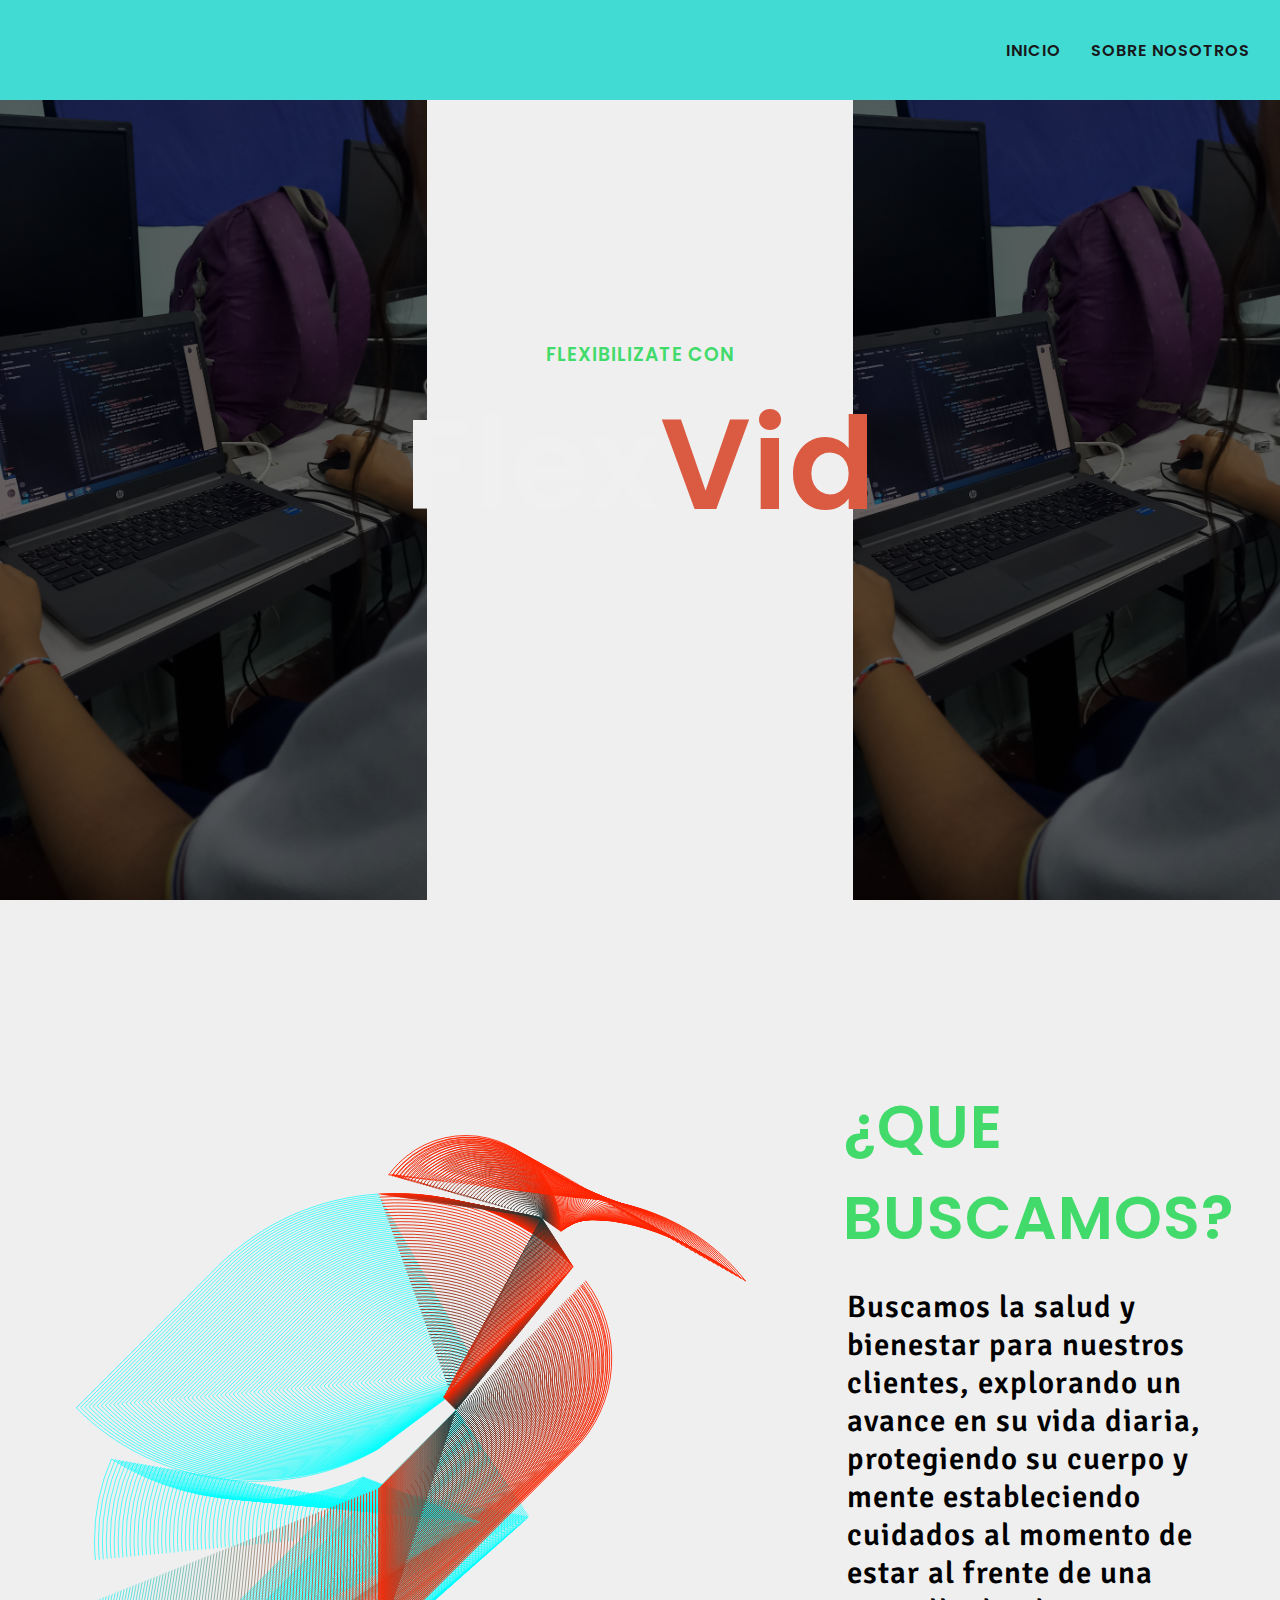
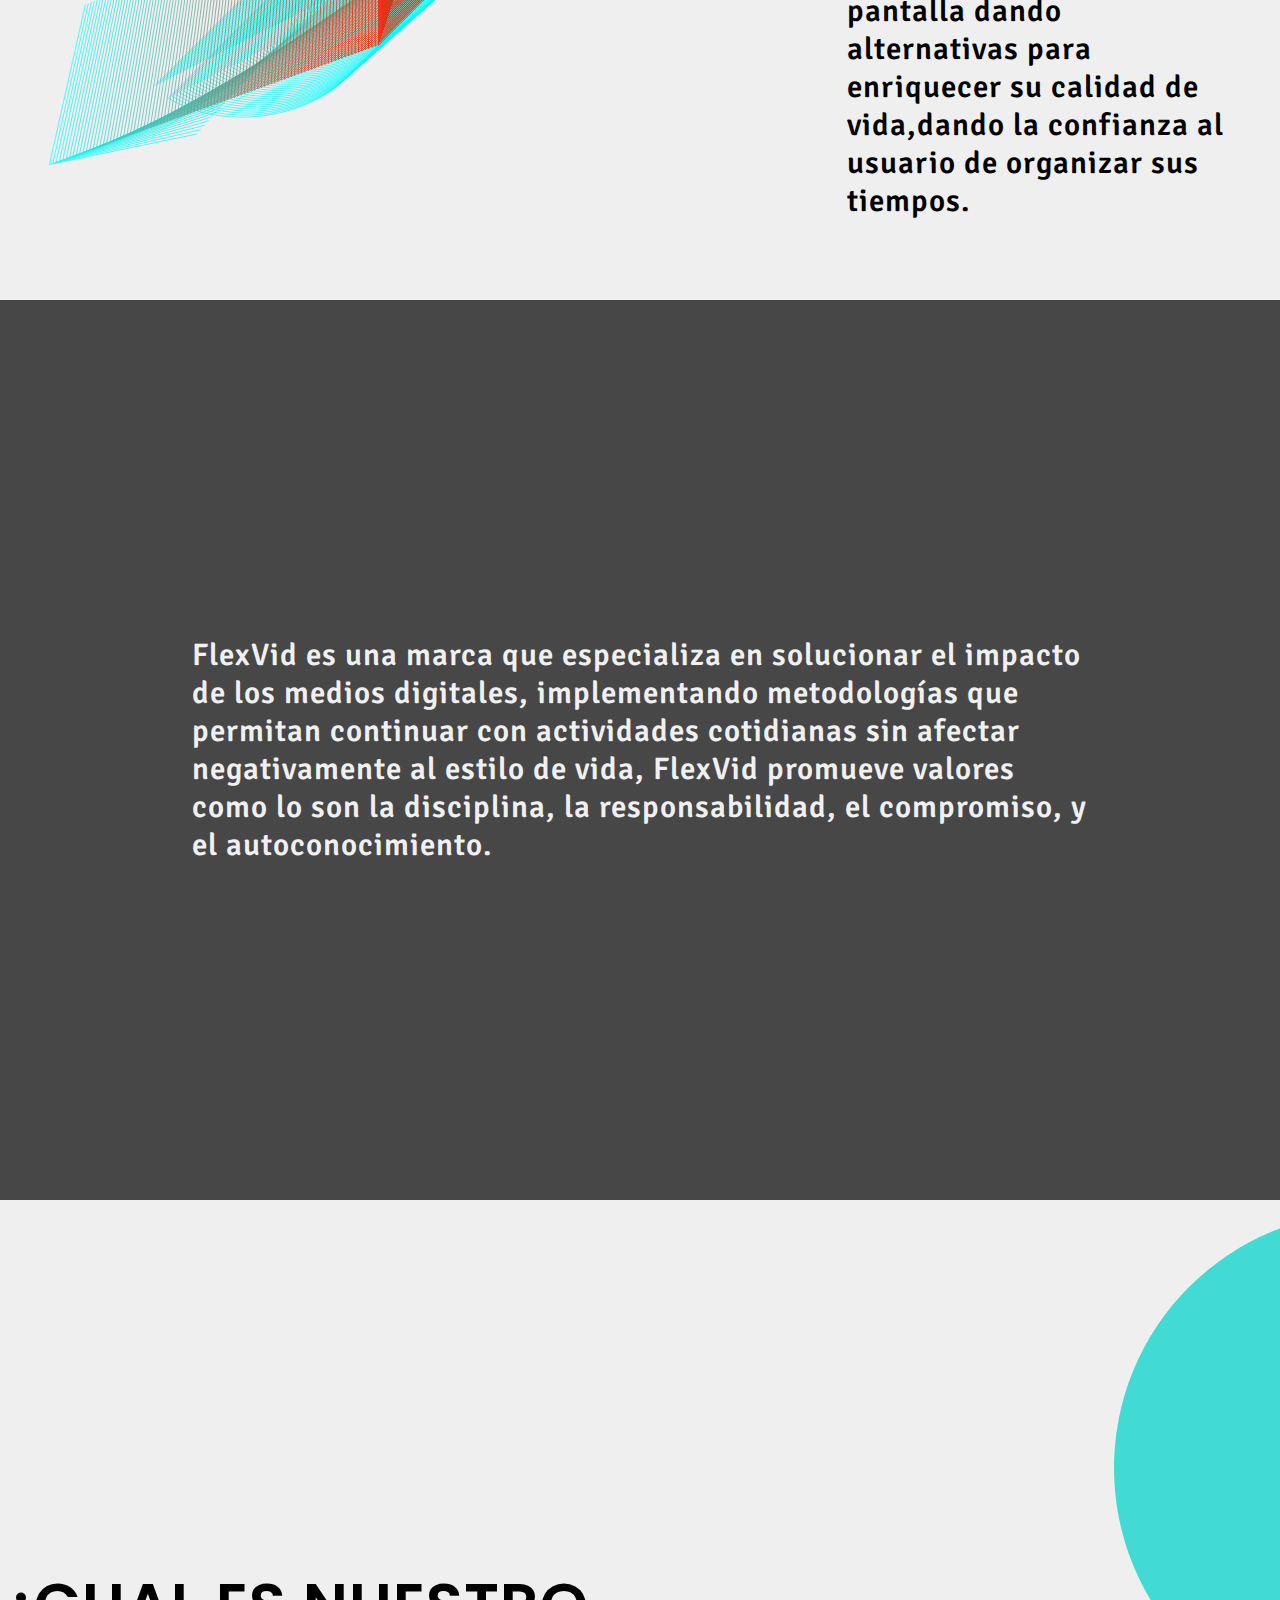
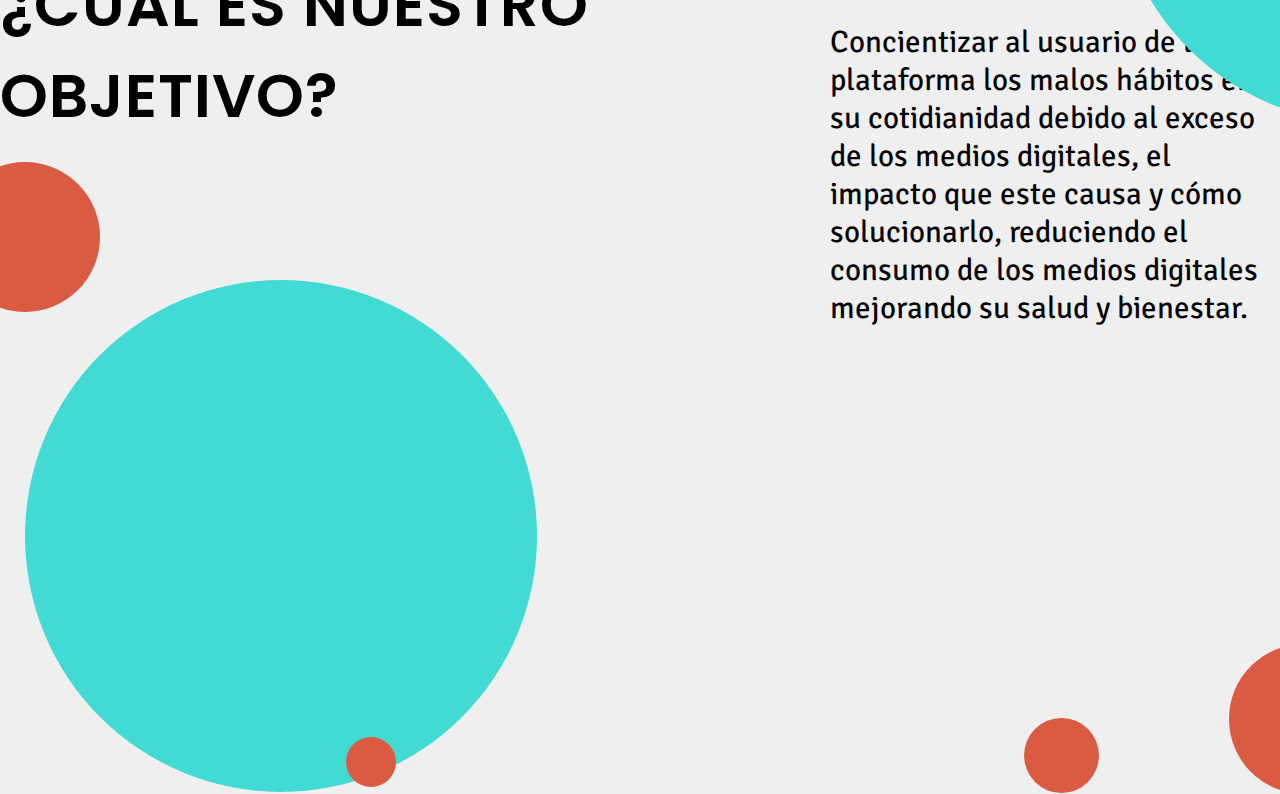
==== index.html @ 552dd2c7 "inicio finalizado" ====
<!DOCTYPE html>
<html lang="es">
<head>
    <meta charset="UTF-8">
    <link rel="shortcut icon" href="img/icono en enano.svg">
    <link rel="preconnect" href="https://fonts.googleapis.com">
    <link rel="preconnect" href="https://fonts.gstatic.com" crossorigin>
    <link href="https://fonts.googleapis.com/css2?family=Poppins:ital,wght@0,100;0,200;0,300;0,400;0,500;0,600;0,700;0,800;0,900;1,100;1,200;1,300;1,400;1,500;1,600;1,700;1,800;1,900&family=Signika+Negative:wght@300..700&display=swap" rel="stylesheet">
    <link rel="preconnect" href="https://fonts.googleapis.com">
    <link rel="preconnect" href="https://fonts.googleapis.com">
    <link rel="preconnect" href="https://fonts.gstatic.com" crossorigin>
    <link href="https://fonts.googleapis.com/css2?family=Poppins:ital,wght@0,100;0,200;0,300;0,400;0,500;0,600;0,700;0,800;0,900;1,100;1,200;1,300;1,400;1,500;1,600;1,700;1,800;1,900&family=Signika+Negative:wght@300..700&display=swap" rel="stylesheet">
    <link rel="stylesheet" href="css/index.css">
    <meta name="viewport" content="width=device-width, initial-scale=1.0">
    <title>FlexVid</title>
</head>
<body>
    <header>
        <nav>
            <a href="/" class="weight dark upper">Inicio</a>
            <a href="sobre_nosotros.html" class="weight dark upper">Sobre Nosotros</a>
        </nav>
    </header>
    <section class="sec-1" id="sec-1">
        <div class="slider">
            <img src="img/init.jpg" alt="">
            <img src="img/init2.png" alt="">
            <img src="img/init.jpg" alt="">
        </div>
        <div class="container">
            <h3 class="weight secondary">FLEXIBILIZATE CON</h3>
            <div>
                <h2 class="weight title continue"><p class="blank">Flex</p><p class="acent">Vid</p></h2>
            </div>
        </div>
    </section>
    <section class="sec-2" id="sec-2">
        <img src="img/logo waos.svg" alt="">
        <div class="info">
            <h3 class="weight subtitle secondary upper">¿Que Buscamos?</h3>
            <p class="text weight">Buscamos la salud y bienestar para nuestros
                clientes, explorando un avance en su vida
                diaria, protegiendo su cuerpo y mente
                estableciendo cuidados al momento de estar al
                frente de una pantalla dando alternativas para
                enriquecer su calidad de vida,dando la
                confianza al usuario de organizar sus tiempos.</p>
        </div>
    </section>
    <section class="sec-3" id="sec-3">
        <div class="group">
            <p class="weight text top blank">
                FlexVid es una marca que especializa en
                solucionar el impacto de los medios digitales,
                implementando metodologías que permitan
                continuar con actividades cotidianas sin afectar
                negativamente al estilo de vida, FlexVid
                promueve valores como lo son la disciplina, la
                responsabilidad, el compromiso, y el
                autoconocimiento.
            </p>
        </div>
    </section>
    <section class="sec-4" id="sec-4">
        <div class="info">
            <h3 class="weight subtitle upper">¿cual es nuestro objetivo?</h3>
            <p class="text">Concientizar al usuario de la plataforma los malos hábitos en su cotidianidad debido al exceso de los medios digitales, el impacto que este causa y cómo solucionarlo, reduciendo el consumo de los medios digitales mejorando su salud y bienestar.</p>
        </div>
        <div class="circle-1 circle"></div>
        <div class="circle-2 circle"></div>
        <div class="circle-3 circle"></div>
        <div class="circle-4 circle"></div>
        <div class="circle-5 circle"></div>
        <div class="circle-6 circle"></div>
    </section>
</body>
</html>
---- css/index.css ----
:root{
    --primary: #42DBD3;
    --secondary: #42DB6B;
    --acent: #DB5B42;
    --dark: #18171A;
    --white: #F0F0F0;
}

*{
    padding: 0;
    margin: 0;
    box-sizing: border-box;
}


body{
    background-color: #efefef;
    width: 100vw;
    overflow-x: hidden;
}

/* scrollbar */


::-webkit-scrollbar{
    background-color: #7a7a7a;
    width: 7px;
}

::-webkit-scrollbar-thumb{
    background-color: #DB5B42;
    width: 7px;
    border-radius: 7px;
}

/* textos */

.title{
    font-size: 128px;
}

.subtitle{
    font-size: 61px;
}

.text{
    font-size: 31px;
}

.weight{
    font-family: "Poppins";
    font-weight: 600;
    letter-spacing: 1px;
    text-decoration: none;
}

.text{
    font-family: "signika negative";
    text-decoration: none;
}

.dark{
    color: var(--dark);
}

.blank{
    color: var(--white);
}

.primary{
    color: var(--primary);
}

.secondary{
    color: var(--secondary);
}

.acent{
    color: var(--acent);
}

.continue{
    display: flex;
}

.upper{
    text-transform: uppercase;
}

.top{
    z-index: 999;
}

header{
    width: 100vw;
    height: 100px;
    padding: 30px;
    background-color: var(--primary);
    display: flex;
    align-items: center;
    justify-content: right;
    position: fixed;
    z-index: 999;
}

header nav{
    display: flex;
    justify-content: right;
    align-items: center;
    gap: 30px;
}

.sec-1{
    width: 100vw;
    height: 100vh;
    display: flex;
    flex-direction: column;
    justify-content: center;
    align-items: center;
    text-align: center;
    background-size: contain;
}

.container{
    position: absolute;
    z-index: 150;
}

.slider{
    display: flex;
    width: 100vw;
    height: 100vh;
    z-index: 100;
}



.slider img{
    width: 0;
    height: 100vh;
    object-fit: cover;
    flex-grow: 1;
    filter: brightness(0.4);
    transition: .5s ease;
}


.slider img:hover{
    width: 50vh;
    cursor: crosshair;
    filter: brightness(0.7);
}


.sec-2{
    margin-top: 100px;
    width: 100vw;
    height: 100vh;
    overflow: hidden;
    display: flex;
    justify-content: space-around;
    align-items: center;
    background-color: #efefef;
    position: relative;
    z-index: 200;
}

.sec-2.sticky{
    position: sticky;
    top: 0;
    z-index: 200;
}


.sec-2 img{
    height: 70vh;
    object-fit: cover;
    object-position: right;
}

.sec-2 .info{
    width: 30vw;
    display: flex;
    flex-direction: column;
    gap: 25px;
    align-items: center;
    justify-content: center;
    position: relative;
}

.sec-3{
    background-image: linear-gradient(rgba(0,0,0,0.7),rgba(0,0,0,0.7)),url("../img/init2.png");
    background-size: cover;
    background-position: center;
    height: 100vh;
    width: 100vw;
    position: relative;
    z-index: 250;
    display: flex;
    justify-content: center;
    align-items: center;
}

.group{
    width: 70vw;
}


.sec-4{
    width: 100vw;
    height: 100vh;
    position: absolute;
}

.sec-4 .info{
    display: flex;
    justify-content: space-evenly;
    align-items: center;
    position: absolute;
    height: 100vh;
    width: 100vw;
}

.sec4 .info h3{
    margin-bottom: 250px;
}

.sec-4 .info p{
    width: 40vw;
    margin-top: 250px;
}

.circle{
    border-radius: 100%;
}

.circle-1{
    background-color: var(--primary);
    position: relative;
    width: 512px;
    height: 512px;
    top:680px;
    left: 25px;
}

.circle-2{
    background-color: var(--acent);
    position: relative;
    width: 150px;
    height: 150px;
    top: 50px;
    left: -50px;
}

.circle-3{
    background-color: var(--acent);
    position: relative;
    width: 50px;
    height: 50px;
    top: 475px;
    left: 27vw;
}

.circle-4{
    background-color: var(--primary);
    position: relative;
    width: 512px;
    height: 512px;
    top: -700px;
    left: 87vw;
}

.circle-5{
    background-color: var(--acent);
    position: relative;
    width: 150px;
    height: 150px;
    top: -20vh;
    left: 96vw;
}

.circle-6{
    width: 75px;
    height: 75px;
    position: relative;
    background-color: var(--acent);
    top: -20vw;
    left: 80vw;
}

/* sobre nosotros */

#jeisson{
    position: relative;
    z-index: 200;
    overflow: hidden;
}

#jeisson::after{
    position: absolute;
    content: "";
    z-index: 250;
    width: 100%;
    height: 100%;
    background-image: linear-gradient(rgba(0,0,0,0.7),rgba(0,0,0,0.7));
}


.modal{
    position: fixed;
    background-image: linear-gradient(rgba(0,0,0,0.5), rgba(0,0,0,0.5));
    z-index: 5000;
    width: 100vw;
    height: 100vh;
    display: none;
    justify-content: center;
    align-items: center;
}

.modal .info{
    width: 60vw;
    height: 65vh;
    padding: 50px;
    gap: 50px;
    background-color: var(--white);
    border-radius: 25px;
    display: flex;
    flex-direction: column;
    justify-content: center;
    align-items: center;
}

.btn-modal{
    width: 200px;
    height: 75px;
    border-radius: 25px;
    background-color: var(--primary);
    border: 5px solid var(--dark);
    text-transform: uppercase;
    font-size: 20px;
    font-weight: bold;
    transition: .5s ease;
}

.btn-modal:hover{
    box-shadow: .5rem .5rem .2rem rgba(0,0,0,0.4);
}

.btn-modal:active{
    background-color: var(--acent);
    box-shadow: inset .5rem .5rem .2rem rgba(0,0,0,0.4);
}

.sec-1.v2 .slider img{
    filter: brightness(1);
    transition: all .5 ease;
}
.sec-1.v2 .slider img:hover{
    filter: saturate(0);
    width: 75vh;
}

.secV2-2{
    width: 100vw;
    height: 100vh;
    display: flex;
    justify-content: center;
    align-items: center;
}
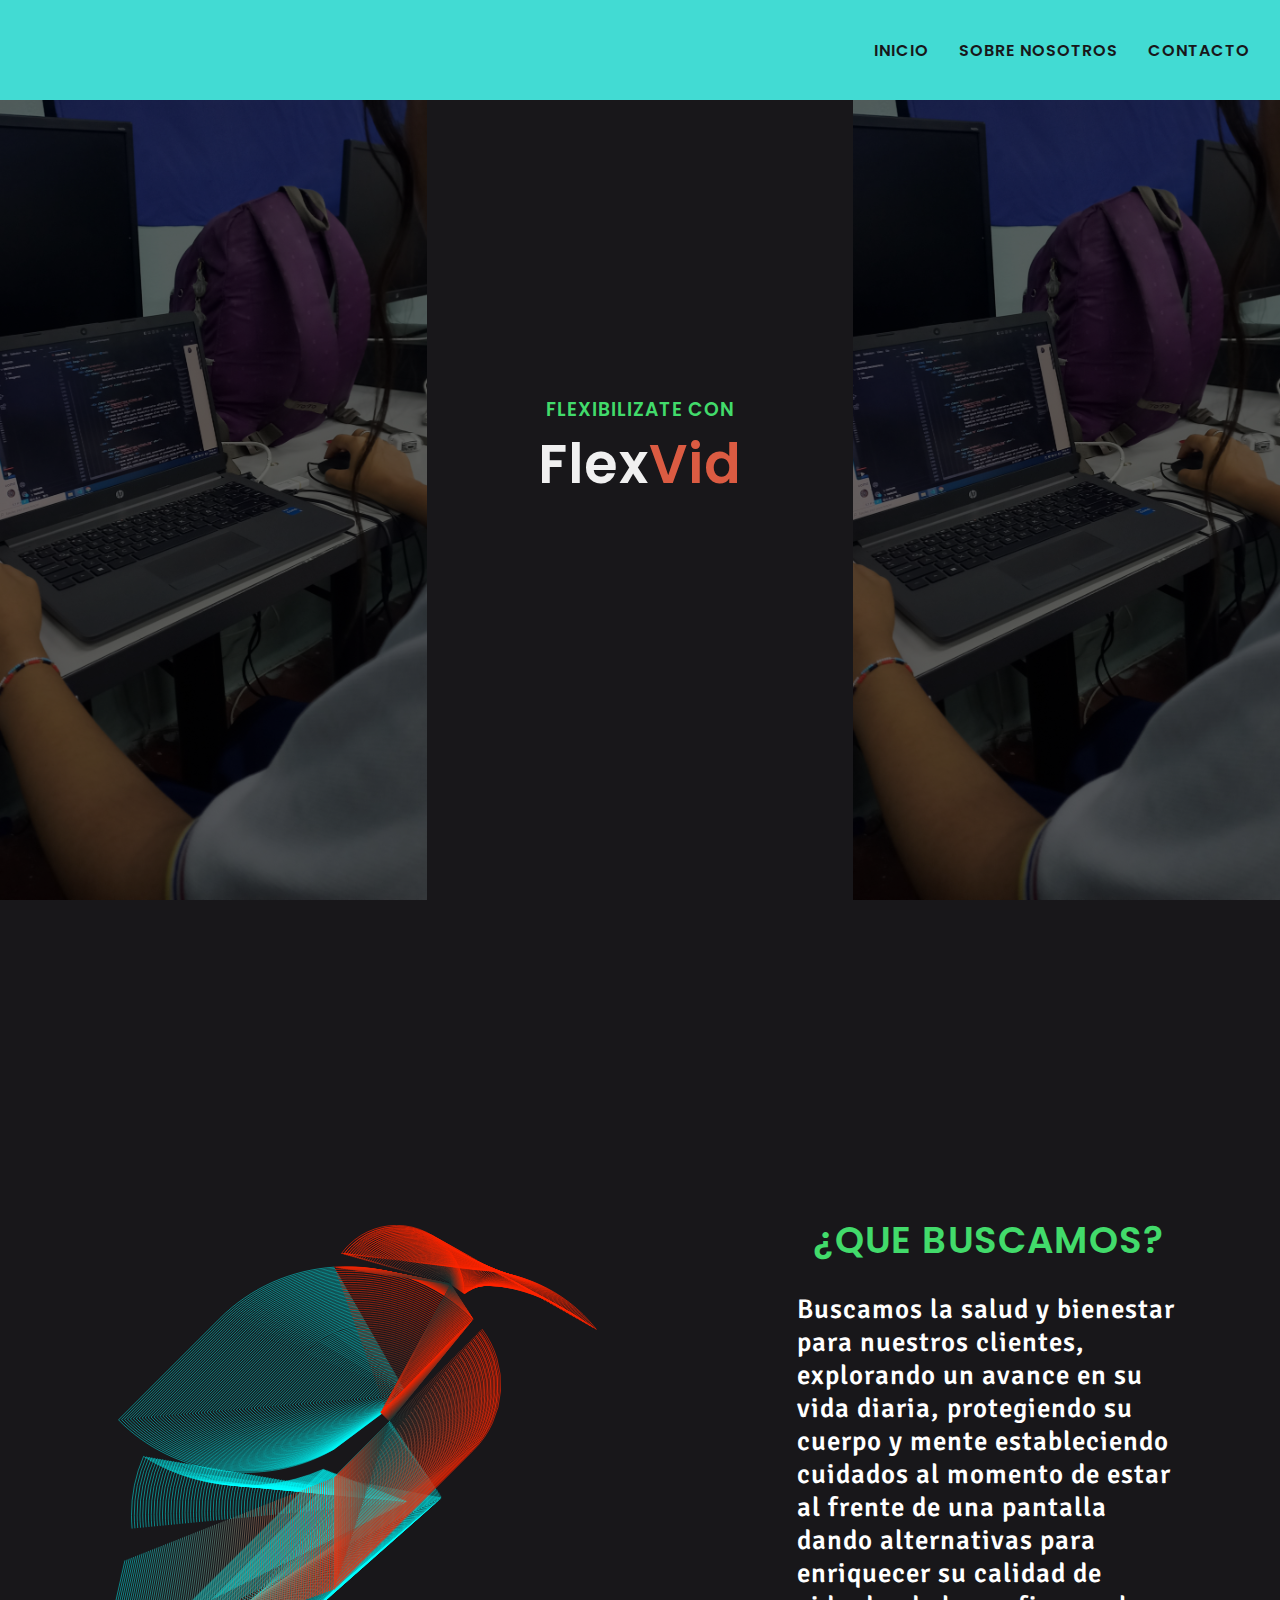
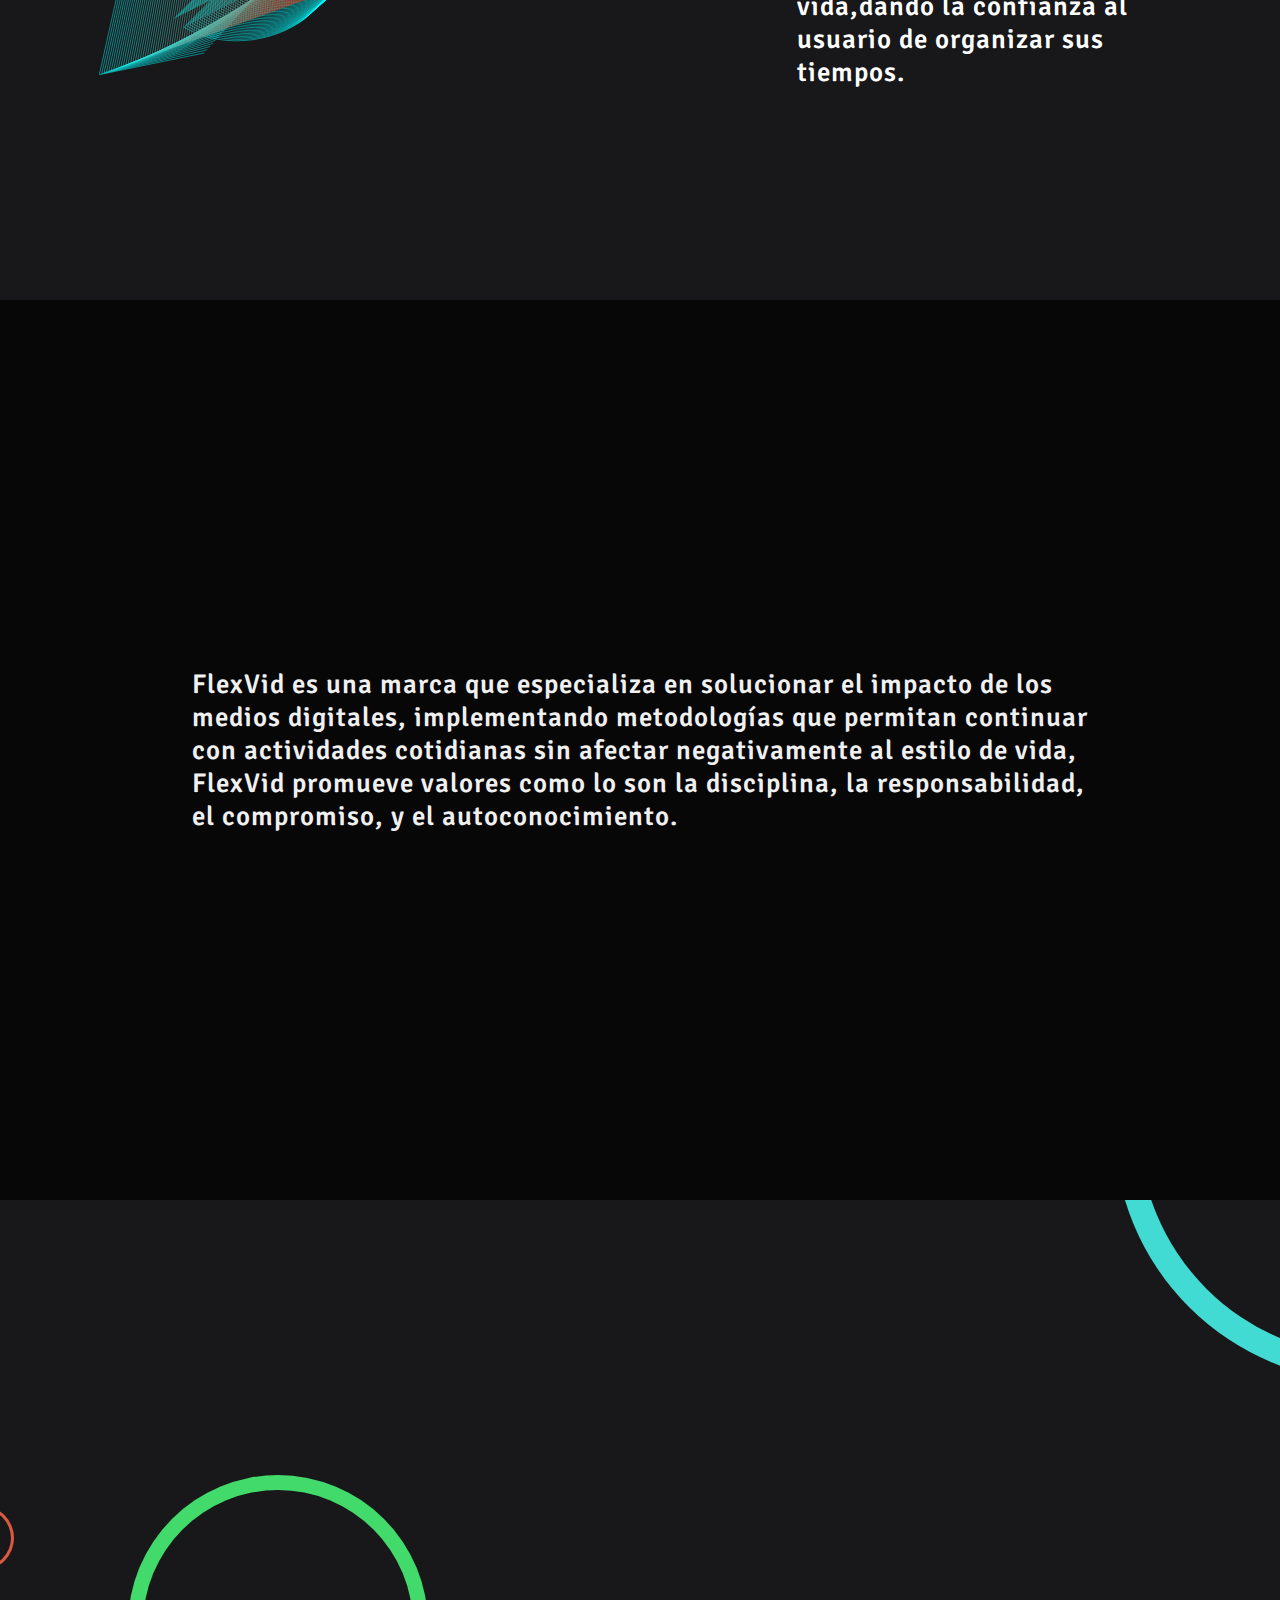
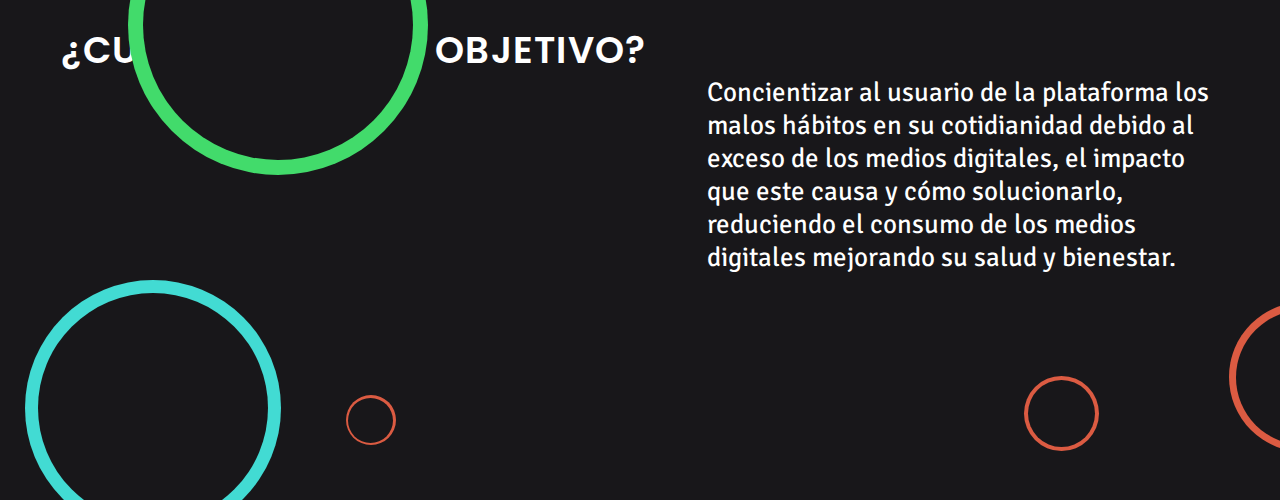
==== commit 4ee48ef5: "mondongo" ====
--- a/index.html
+++ b/index.html
@@ -19,9 +19,10 @@
         <nav>
             <a href="/" class="weight dark upper">Inicio</a>
             <a href="sobre_nosotros.html" class="weight dark upper">Sobre Nosotros</a>
+            <a href="contacto.html" class="weight dark upper">Contacto</a>
         </nav>
     </header>
-    <section class="sec-1" id="sec-1">
+    <section class="sec-1 sec" id="sec-1">
         <div class="slider">
             <img src="img/init.jpg" alt="">
             <img src="img/init2.png" alt="">
@@ -34,7 +35,7 @@
             </div>
         </div>
     </section>
-    <section class="sec-2" id="sec-2">
+    <section class="sec-2 sec" id="sec-2">
         <img src="img/logo waos.svg" alt="">
         <div class="info">
             <h3 class="weight subtitle secondary upper">¿Que Buscamos?</h3>
@@ -47,7 +48,7 @@
                 confianza al usuario de organizar sus tiempos.</p>
         </div>
     </section>
-    <section class="sec-3" id="sec-3">
+    <section class="sec-3 sec" id="sec-3">
         <div class="group">
             <p class="weight text top blank">
                 FlexVid es una marca que especializa en
@@ -61,7 +62,7 @@
             </p>
         </div>
     </section>
-    <section class="sec-4" id="sec-4">
+    <section class="sec-4 sec" id="sec-4">
         <div class="info">
             <h3 class="weight subtitle upper">¿cual es nuestro objetivo?</h3>
             <p class="text">Concientizar al usuario de la plataforma los malos hábitos en su cotidianidad debido al exceso de los medios digitales, el impacto que este causa y cómo solucionarlo, reduciendo el consumo de los medios digitales mejorando su salud y bienestar.</p>
@@ -72,6 +73,7 @@
         <div class="circle-4 circle"></div>
         <div class="circle-5 circle"></div>
         <div class="circle-6 circle"></div>
+        <div class="circle-7 circle"></div>
     </section>
 </body>
 </html>--- a/css/index.css
+++ b/css/index.css
@@ -1,5 +1,6 @@
 :root{
     --primary: #42DBD3;
+    --primary-2: #3b504f;
     --secondary: #42DB6B;
     --acent: #DB5B42;
     --dark: #18171A;
@@ -14,9 +15,10 @@
 
 
 body{
-    background-color: #efefef;
+    background-color: var(--white);
     width: 100vw;
     overflow-x: hidden;
+    background-color: var(--dark);
 }
 
 /* scrollbar */
@@ -28,7 +30,7 @@
 }
 
 ::-webkit-scrollbar-thumb{
-    background-color: #DB5B42;
+    background-color: var(--acent);
     width: 7px;
     border-radius: 7px;
 }
@@ -100,7 +102,7 @@
     align-items: center;
     justify-content: right;
     position: fixed;
-    z-index: 999;
+    z-index: 99999;
 }
 
 header nav{
@@ -108,6 +110,10 @@
     justify-content: right;
     align-items: center;
     gap: 30px;
+}
+
+.sec{
+    overflow: hidden;
 }
 
 .sec-1{
@@ -137,7 +143,7 @@
 
 .slider img{
     width: 0;
-    height: 100vh;
+    height: 100%;
     object-fit: cover;
     flex-grow: 1;
     filter: brightness(0.4);
@@ -160,7 +166,8 @@
     display: flex;
     justify-content: space-around;
     align-items: center;
-    background-color: #efefef;
+    background-color: var(--dark);
+    color: #fff;
     position: relative;
     z-index: 200;
 }
@@ -210,6 +217,8 @@
     width: 100vw;
     height: 100vh;
     position: absolute;
+    background-color: var(--dark);
+    color: #fff;
 }
 
 .sec-4 .info{
@@ -232,13 +241,44 @@
 
 .circle{
     border-radius: 100%;
+    transition: .5s ease;
+    cursor: crosshair;
+    overflow: hidden;
+    position: relative;
+    display: flex;
+    justify-content: center;
+    align-items: center;
+}
+
+.circle::after{
+    content: "";
+    display: flex;
+    justify-self: center;
+    align-items: center;
+    width: 100%;
+    height: 100%;
+}
+
+.circle::before{
+    content: "";
+    position: absolute;
+    background-color: var(--dark);
+    width: 90%;
+    height: 90%;
+    border-radius: 100%;
+    margin: 0 auto;
+    z-index: 999;
+}
+
+.circle:hover{
+    scale: 1.1;
 }
 
 .circle-1{
     background-color: var(--primary);
     position: relative;
-    width: 512px;
-    height: 512px;
+    width: 20vw;
+    height: 20vw;
     top:680px;
     left: 25px;
 }
@@ -246,8 +286,8 @@
 .circle-2{
     background-color: var(--acent);
     position: relative;
-    width: 150px;
-    height: 150px;
+    width: 5vw;
+    height: 5vw;
     top: 50px;
     left: -50px;
 }
@@ -286,6 +326,16 @@
     background-color: var(--acent);
     top: -20vw;
     left: 80vw;
+}
+
+.circle-7{
+    width: 300px;
+    height: 300px;
+    background-color: var(--secondary);
+    border-radius: 100%;
+    position: relative;
+    top: -65vw;
+    left: 10vw;
 }
 
 /* sobre nosotros */
@@ -351,13 +401,29 @@
     box-shadow: inset .5rem .5rem .2rem rgba(0,0,0,0.4);
 }
 
+.sec-1.v2{
+    justify-content: center;
+    flex-direction: row;
+    height: 100vh;
+    gap: 125px;
+    background-color: #18171A;
+    color: #fff;
+}
+
 .sec-1.v2 .slider img{
     filter: brightness(1);
+    filter: saturate(0.4);
     transition: all .5 ease;
 }
 .sec-1.v2 .slider img:hover{
-    filter: saturate(0);
-    width: 75vh;
+    filter: saturate(1);
+    width: 40vh;
+    cursor: grab;
+}
+
+.sec-1.v2 .slider{
+    height: 50vh;
+    width: 60vw;
 }
 
 .secV2-2{
@@ -366,4 +432,293 @@
     display: flex;
     justify-content: center;
     align-items: center;
+    background-color: #000000;
+}
+
+.info-person{
+    width: 30vw;
+    transition: all .5s ease;
+    text-align: left;
+    font-family: "poppins";
+}
+
+
+/* formulario */
+
+.box{
+    position: relative;
+    width: 380px;
+    height: 420px;
+    background-color: var(--primary-2);
+    border-radius: 8px;
+    overflow: hidden;
+}
+
+.box::before{
+    content: "";
+    position: absolute;
+    width: 380px;
+    height: 420px;
+    top:-50%;
+    left: -50%;
+    transform-origin: bottom right;
+    z-index: 1;
+    background-image: linear-gradient(0deg,transparent,transparent,var(--white),var(--white),var(--white));
+    animation: animate 4s linear infinite;
+}
+
+.box::after{
+    content: "";
+    position: absolute;
+    width: 380px;
+    height: 420px;
+    top:-50%;
+    left: -50%;
+    transform-origin: bottom right;
+    z-index: 1;
+    background-image: linear-gradient(0deg,transparent,transparent,var(--white),var(--white),var(--white));
+    animation: animate 4s linear infinite;
+    animation-delay: -2s;
+}
+
+.borderline{
+    position: absolute;
+    left: 0;
+    inset: 0;
+}
+
+.borderline::before{
+    content: "";
+    position: absolute;
+    width: 380px;
+    height: 420px;
+    top:-50%;
+    left: -50%;
+    transform-origin: bottom right;
+    z-index: 1;
+    background-image: linear-gradient(0deg,transparent,transparent,var(--primary),var(--primary),var(--primary));
+    animation: animate 4s linear infinite;
+    animation-delay: -1s;
+}
+
+.borderline::after{
+    content: "";
+    position: absolute;
+    width: 380px;
+    height: 420px;
+    top:-50%;
+    left: -50%;
+    transform-origin: bottom right;
+    z-index: 1;
+    background-image: linear-gradient(0deg,transparent,transparent,var(--primary),var(--primary),var(--primary));
+    animation: animate 4s linear infinite;
+    animation-delay: -3s;
+}
+
+@keyframes animate{
+    from{
+        transform: rotate(0deg);
+    }
+    to{
+        transform: rotate(360deg);
+    }
+}
+
+
+
+.box form{
+    position: absolute;
+    inset: 4px;
+    background-color: #222;
+    padding: 50px 40px;
+    border-radius: 8px;
+    z-index: 2;
+    display: flex;
+    flex-direction: column;
+}
+
+.box form h2{
+    color:#fff;
+    font-weight: 500;
+    text-align: center;
+    letter-spacing: 0.1rem;
+}
+
+.box form .inputbox{
+    position: relative;
+    width: 300px;
+    margin-top: 35px;
+}
+
+.box form .inputbox input{
+    position: relative;
+    width: 100%;
+    padding: 20px 10px 10px;
+    background: transparent;
+    outline: none;
+    box-shadow: none;
+    border: none;
+    color:#23242a;
+    font-size: 1rem;
+    letter-spacing: 0.05rem;
+    z-index: 10;
+}
+
+.box form .inputbox span{
+    position: absolute;
+    left: 0;
+    padding: 20px 10px 10px;
+    pointer-events: none;
+    color: #8f8f8f;
+    font-size: 1rem;
+    letter-spacing: 0.05rem;
+    transition: 0.5s;
+}
+
+.box form .inputbox input:valid ~ span,
+.box form .inputbox input:focus ~ span{
+    color:#fff;
+    font-size: 0.75rem;
+    transform: translateY(-34px);
+}
+
+.box form .inputbox i{
+    position: absolute;
+    left: 0;
+    bottom: 0;
+    width: 100%;
+    height: 2px;
+    background-color: #fff;
+    border-radius: 4px;
+    overflow: hidden;
+    transition: 0.5s;
+    pointer-events: none;
+}
+
+.box form .inputbox input:valid ~ i,
+.box form .inputbox input:focus ~ i{
+    height: 44px;
+}
+
+.box form input[type="submit"]{
+    border: none;
+    outline: none;
+    padding: 9px 25px;
+    background-color: #fff;
+    cursor: pointer;
+    font-size: 0.9rem;
+    border-radius: 4px;
+    font-weight: 600;
+    width: 100px;
+    margin-top: 10px;
+}
+
+.box form input[type="submit"]:active{
+    opacity: 0.8;
+}
+
+
+.links{
+    margin: 25px 0 25px 0;
+}
+
+a{
+    color:#fff;
+    text-decoration: none;
+}
+
+a:hover{
+    opacity: 0.8;
+}
+
+.secV2-3{
+    width: 100vw;
+    height: 100vh;
+    background-color: var(--white);
+    display: flex;
+    justify-content: center;
+    align-items: center;
+    background-color: #1c1c1c;
+    color: #fff;
+}
+
+
+.p-co{
+    position: absolute;
+    display: flex;
+    justify-content: center;
+    align-items: center;    
+    flex-direction: column;
+    width: 600px;
+    gap: 50px;
+    background-color: rgba(255,255,255,0.3);
+    backdrop-filter: blur(50px);
+    padding: 25px;
+    border-radius: 25px;
+    border: 2px solid rgba(255,255,255,0.3);
+    left: 55vw;
+    top: 50vh;
+}
+
+.p-co{
+    font-family: "signika negative";
+}
+
+.p-i{
+    display: flex;
+    justify-content: center;
+    align-items: center;    
+}
+
+.p-img{
+    position: absolute;
+    aspect-ratio: 3/2;
+    width: 900px;
+    object-fit: cover;
+    border-radius: 25px;
+    left:280px;
+}
+
+@media (max-width:1674px){
+    .title{
+        font-size: 61px;
+    }
+
+    .subtitle{
+        font-size: 44px;
+    }
+
+    .text{
+        font-size: 30px;
+    }
+}
+
+@media (max-width:1437px){
+    .sec-2 img{
+        height: 50vh;
+    }
+}
+
+@media (max-width:1374px){
+    .title{
+        font-size: 54px;
+    }
+
+    .subtitle{
+        font-size: 37px;
+    }
+
+    .text{
+        font-size: 27px;
+    }
+}
+
+@media (max-width:1085px){
+    .title{
+        font-size: 50px;
+    }
+
+    .subtitle{
+        font-size: 32px;
+    }
 }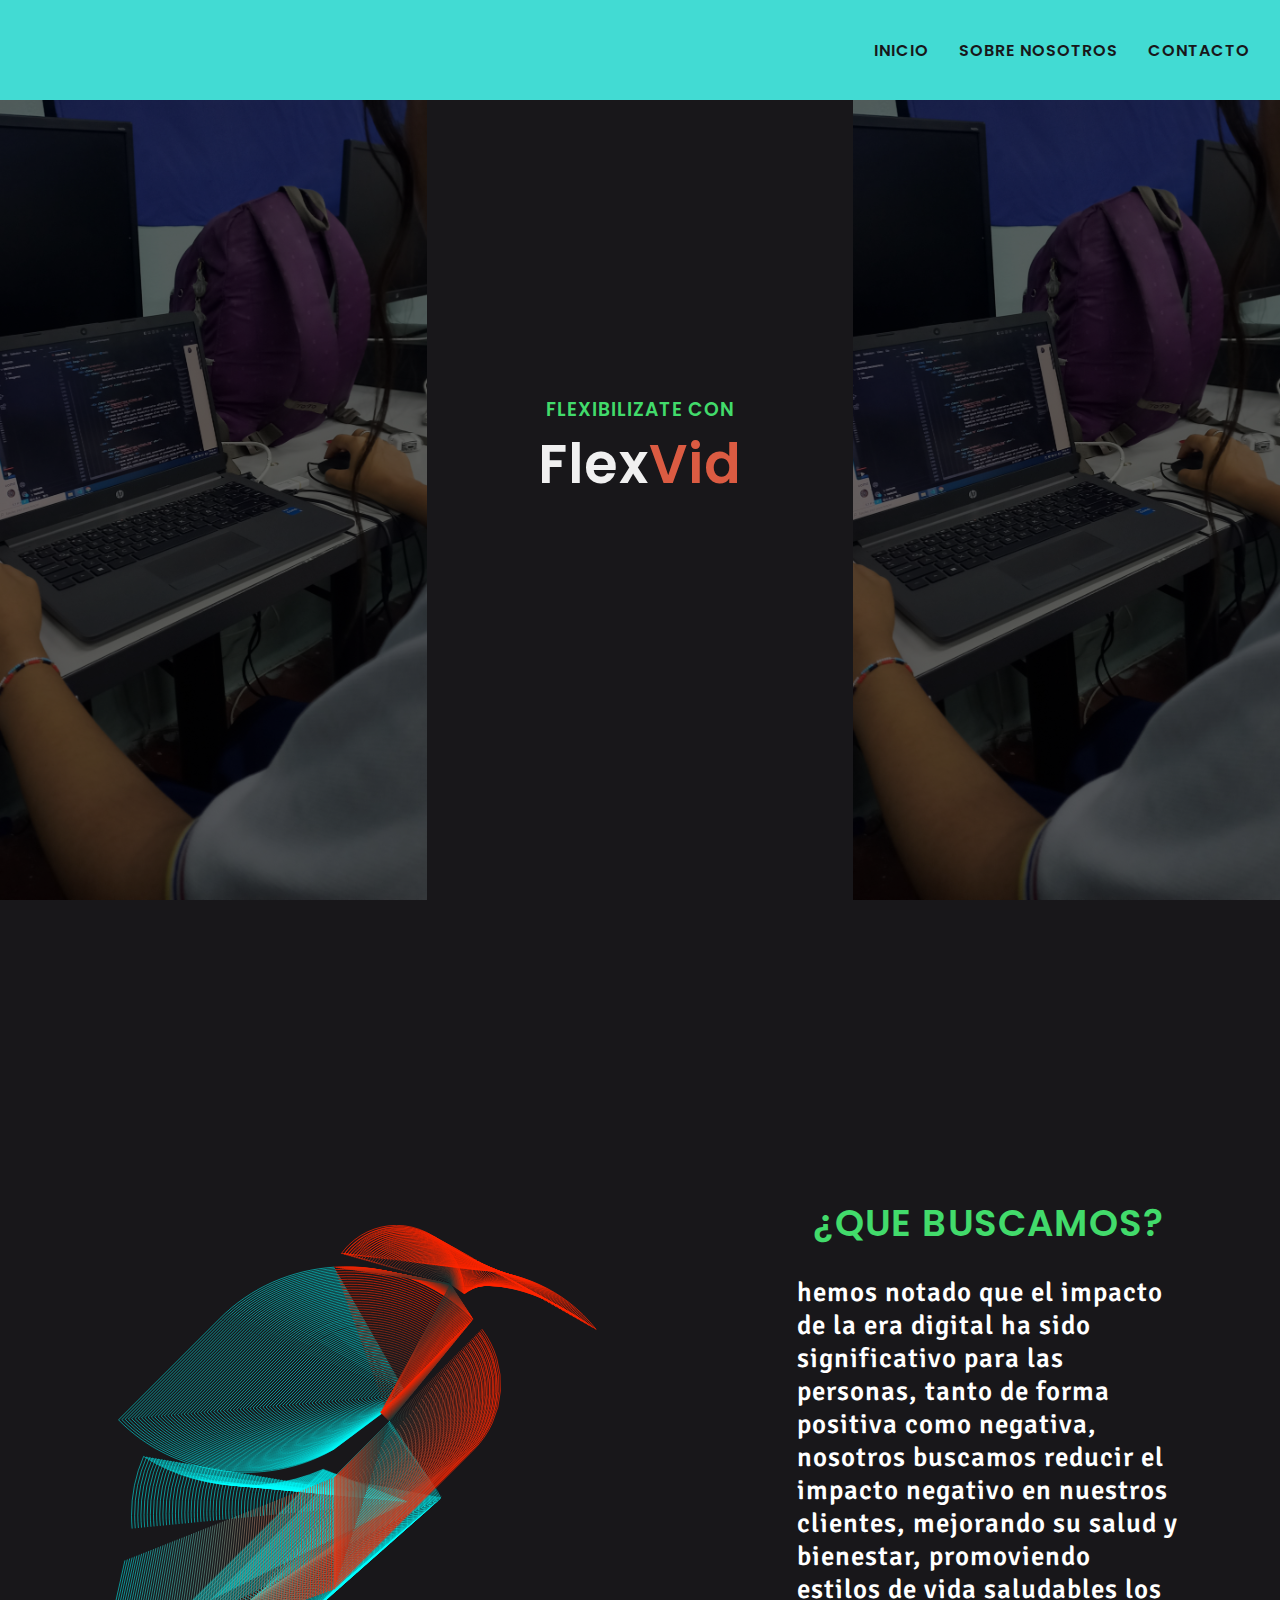
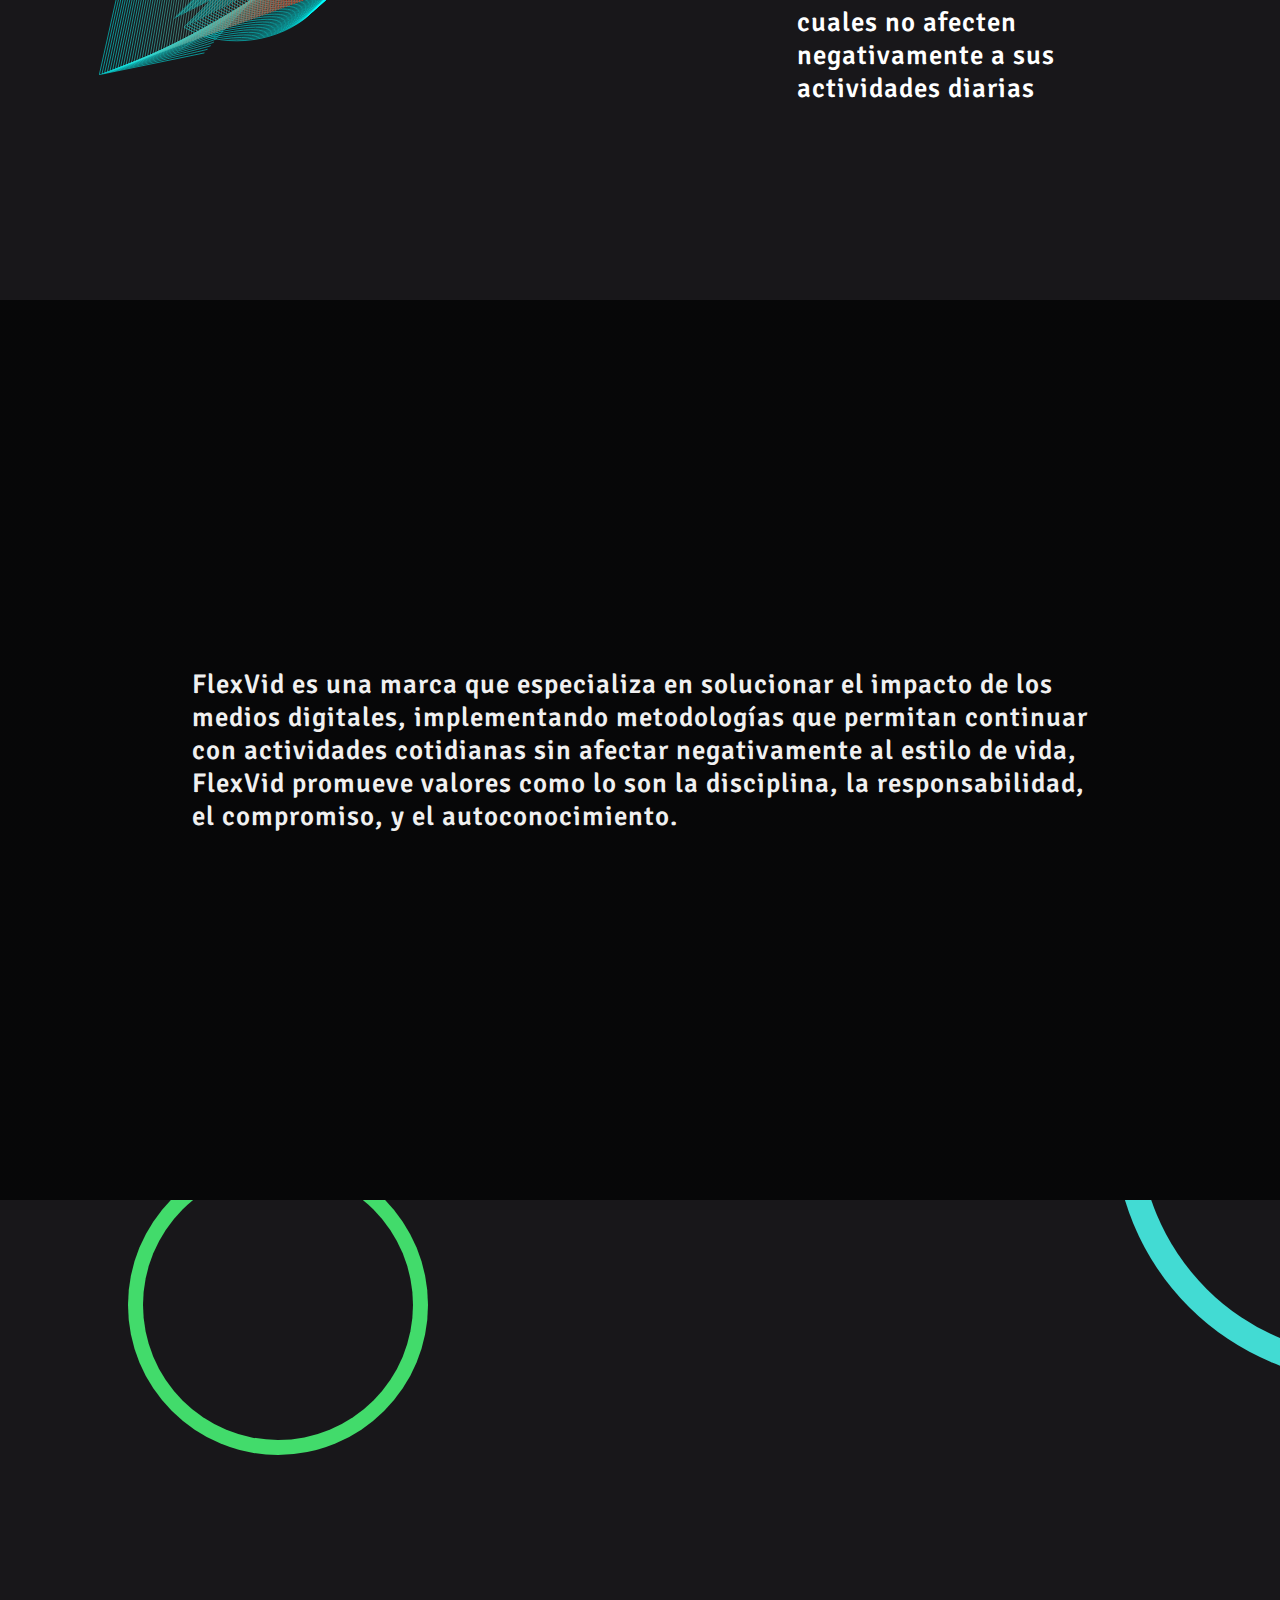
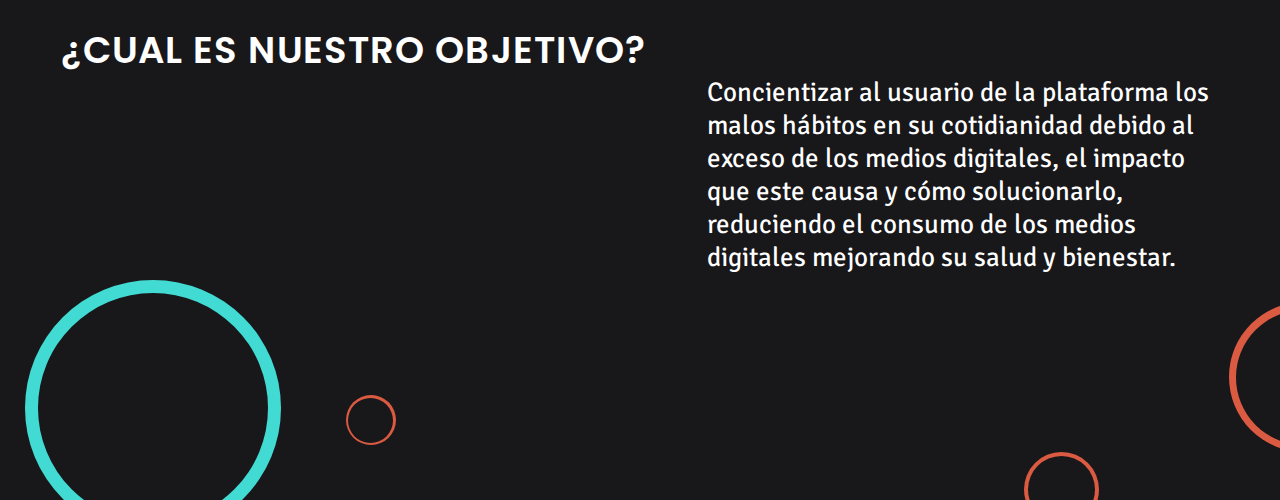
==== commit 9fc8b912: "ae" ====
--- a/index.html
+++ b/index.html
@@ -36,16 +36,10 @@
         </div>
     </section>
     <section class="sec-2 sec" id="sec-2">
-        <img src="img/logo waos.svg" alt="">
+        <img src="img/logo waos.svg" alt="" class="img-logo-waos">
         <div class="info">
             <h3 class="weight subtitle secondary upper">¿Que Buscamos?</h3>
-            <p class="text weight">Buscamos la salud y bienestar para nuestros
-                clientes, explorando un avance en su vida
-                diaria, protegiendo su cuerpo y mente
-                estableciendo cuidados al momento de estar al
-                frente de una pantalla dando alternativas para
-                enriquecer su calidad de vida,dando la
-                confianza al usuario de organizar sus tiempos.</p>
+            <p class="text weight">hemos notado que el impacto de la era digital ha sido significativo para las personas, tanto de forma positiva como negativa, nosotros buscamos reducir el impacto negativo en nuestros clientes, mejorando su salud y bienestar, promoviendo estilos de vida saludables los cuales no afecten negativamente a sus actividades diarias</p>
         </div>
     </section>
     <section class="sec-3 sec" id="sec-3">
--- a/css/index.css
+++ b/css/index.css
@@ -15,9 +15,7 @@
 
 
 body{
-    background-color: var(--white);
-    width: 100vw;
-    overflow-x: hidden;
+    width: 100%;
     background-color: var(--dark);
 }
 
@@ -94,7 +92,7 @@
 }
 
 header{
-    width: 100vw;
+    width: 100%;
     height: 100px;
     padding: 30px;
     background-color: var(--primary);
@@ -117,7 +115,7 @@
 }
 
 .sec-1{
-    width: 100vw;
+    width: 100%;
     height: 100vh;
     display: flex;
     flex-direction: column;
@@ -130,11 +128,16 @@
 .container{
     position: absolute;
     z-index: 150;
+    text-align: center;
+    display: flex;
+    justify-content: center;
+    align-items: center;
+    flex-direction: column;
 }
 
 .slider{
     display: flex;
-    width: 100vw;
+    width: 100%;
     height: 100vh;
     z-index: 100;
 }
@@ -160,7 +163,7 @@
 
 .sec-2{
     margin-top: 100px;
-    width: 100vw;
+    width: 100%;
     height: 100vh;
     overflow: hidden;
     display: flex;
@@ -178,15 +181,15 @@
     z-index: 200;
 }
 
-
-.sec-2 img{
+.img-logo-waos{
     height: 70vh;
     object-fit: cover;
     object-position: right;
+    z-index: 250;
 }
 
 .sec-2 .info{
-    width: 30vw;
+    width: 30%;
     display: flex;
     flex-direction: column;
     gap: 25px;
@@ -200,7 +203,7 @@
     background-size: cover;
     background-position: center;
     height: 100vh;
-    width: 100vw;
+    width: 100%;
     position: relative;
     z-index: 250;
     display: flex;
@@ -209,12 +212,12 @@
 }
 
 .group{
-    width: 70vw;
+    width: 70%;
 }
 
 
 .sec-4{
-    width: 100vw;
+    width: 100%;
     height: 100vh;
     position: absolute;
     background-color: var(--dark);
@@ -227,7 +230,7 @@
     align-items: center;
     position: absolute;
     height: 100vh;
-    width: 100vw;
+    width: 100%;
 }
 
 .sec4 .info h3{
@@ -235,7 +238,7 @@
 }
 
 .sec-4 .info p{
-    width: 40vw;
+    width: 40%;
     margin-top: 250px;
 }
 
@@ -255,20 +258,13 @@
     display: flex;
     justify-self: center;
     align-items: center;
-    width: 100%;
-    height: 100%;
-}
-
-.circle::before{
-    content: "";
     position: absolute;
     background-color: var(--dark);
+    border-radius: 100%;
     width: 90%;
     height: 90%;
-    border-radius: 100%;
-    margin: 0 auto;
-    z-index: 999;
-}
+}
+
 
 .circle:hover{
     scale: 1.1;
@@ -298,7 +294,7 @@
     width: 50px;
     height: 50px;
     top: 475px;
-    left: 27vw;
+    left: 27%;
 }
 
 .circle-4{
@@ -316,7 +312,7 @@
     width: 150px;
     height: 150px;
     top: -20vh;
-    left: 96vw;
+    left: 96%;
 }
 
 .circle-6{
@@ -324,8 +320,8 @@
     height: 75px;
     position: relative;
     background-color: var(--acent);
-    top: -20vw;
-    left: 80vw;
+    top: -20%;
+    left: 80%;
 }
 
 .circle-7{
@@ -360,7 +356,7 @@
     position: fixed;
     background-image: linear-gradient(rgba(0,0,0,0.5), rgba(0,0,0,0.5));
     z-index: 5000;
-    width: 100vw;
+    width: 100%;
     height: 100vh;
     display: none;
     justify-content: center;
@@ -368,7 +364,7 @@
 }
 
 .modal .info{
-    width: 60vw;
+    width: 60%;
     height: 65vh;
     padding: 50px;
     gap: 50px;
@@ -423,11 +419,11 @@
 
 .sec-1.v2 .slider{
     height: 50vh;
-    width: 60vw;
+    width: 60%;
 }
 
 .secV2-2{
-    width: 100vw;
+    width: 100%;
     height: 100vh;
     display: flex;
     justify-content: center;
@@ -436,7 +432,7 @@
 }
 
 .info-person{
-    width: 30vw;
+    width: 30%;
     transition: all .5s ease;
     text-align: left;
     font-family: "poppins";
@@ -632,7 +628,7 @@
 }
 
 .secV2-3{
-    width: 100vw;
+    width: 100%;
     height: 100vh;
     background-color: var(--white);
     display: flex;
@@ -656,7 +652,7 @@
     padding: 25px;
     border-radius: 25px;
     border: 2px solid rgba(255,255,255,0.3);
-    left: 55vw;
+    left: 55%;
     top: 50vh;
 }
 
@@ -679,6 +675,16 @@
     left:280px;
 }
 
+@media (max-width:1782px){
+    .circle-2{
+        left: -70px;
+    }
+
+    .circle-7{
+        top: -70vw;
+    }
+}
+
 @media (max-width:1674px){
     .title{
         font-size: 61px;
@@ -691,12 +697,24 @@
     .text{
         font-size: 30px;
     }
+
+    .circle-7{
+        top: -80vw;
+    }
 }
 
 @media (max-width:1437px){
     .sec-2 img{
         height: 50vh;
     }
+
+    .circle-7{
+        top: -90vw;
+    }
+
+    .img-logo-waos{
+        height: 60vh;
+    }
 }
 
 @media (max-width:1374px){
@@ -721,4 +739,49 @@
     .subtitle{
         font-size: 32px;
     }
+
+    .circle-7{
+        top: -105vw;
+    }
+
+}
+
+@media (max-width:1010px){
+    .title{
+        font-size: 38px;
+    }
+
+    .subtitle{
+        font-size: 27px;
+    }
+
+    .text{
+        font-size: 22px;
+    }
+    
+    .img-logo-waos{
+        height: 50vh;
+    }
+}
+
+@media (max-width:890px){
+    .circle-7{
+        top: -120vw;
+    }
+
+    .title{
+        font-size: 35px;
+    }
+
+    .subtitle{
+        font-size: 24px;
+    }
+
+    .text{
+        font-size: 18px;
+    }
+
+    .sec-4 .info h3{
+        margin-top: 125px;
+    }
 }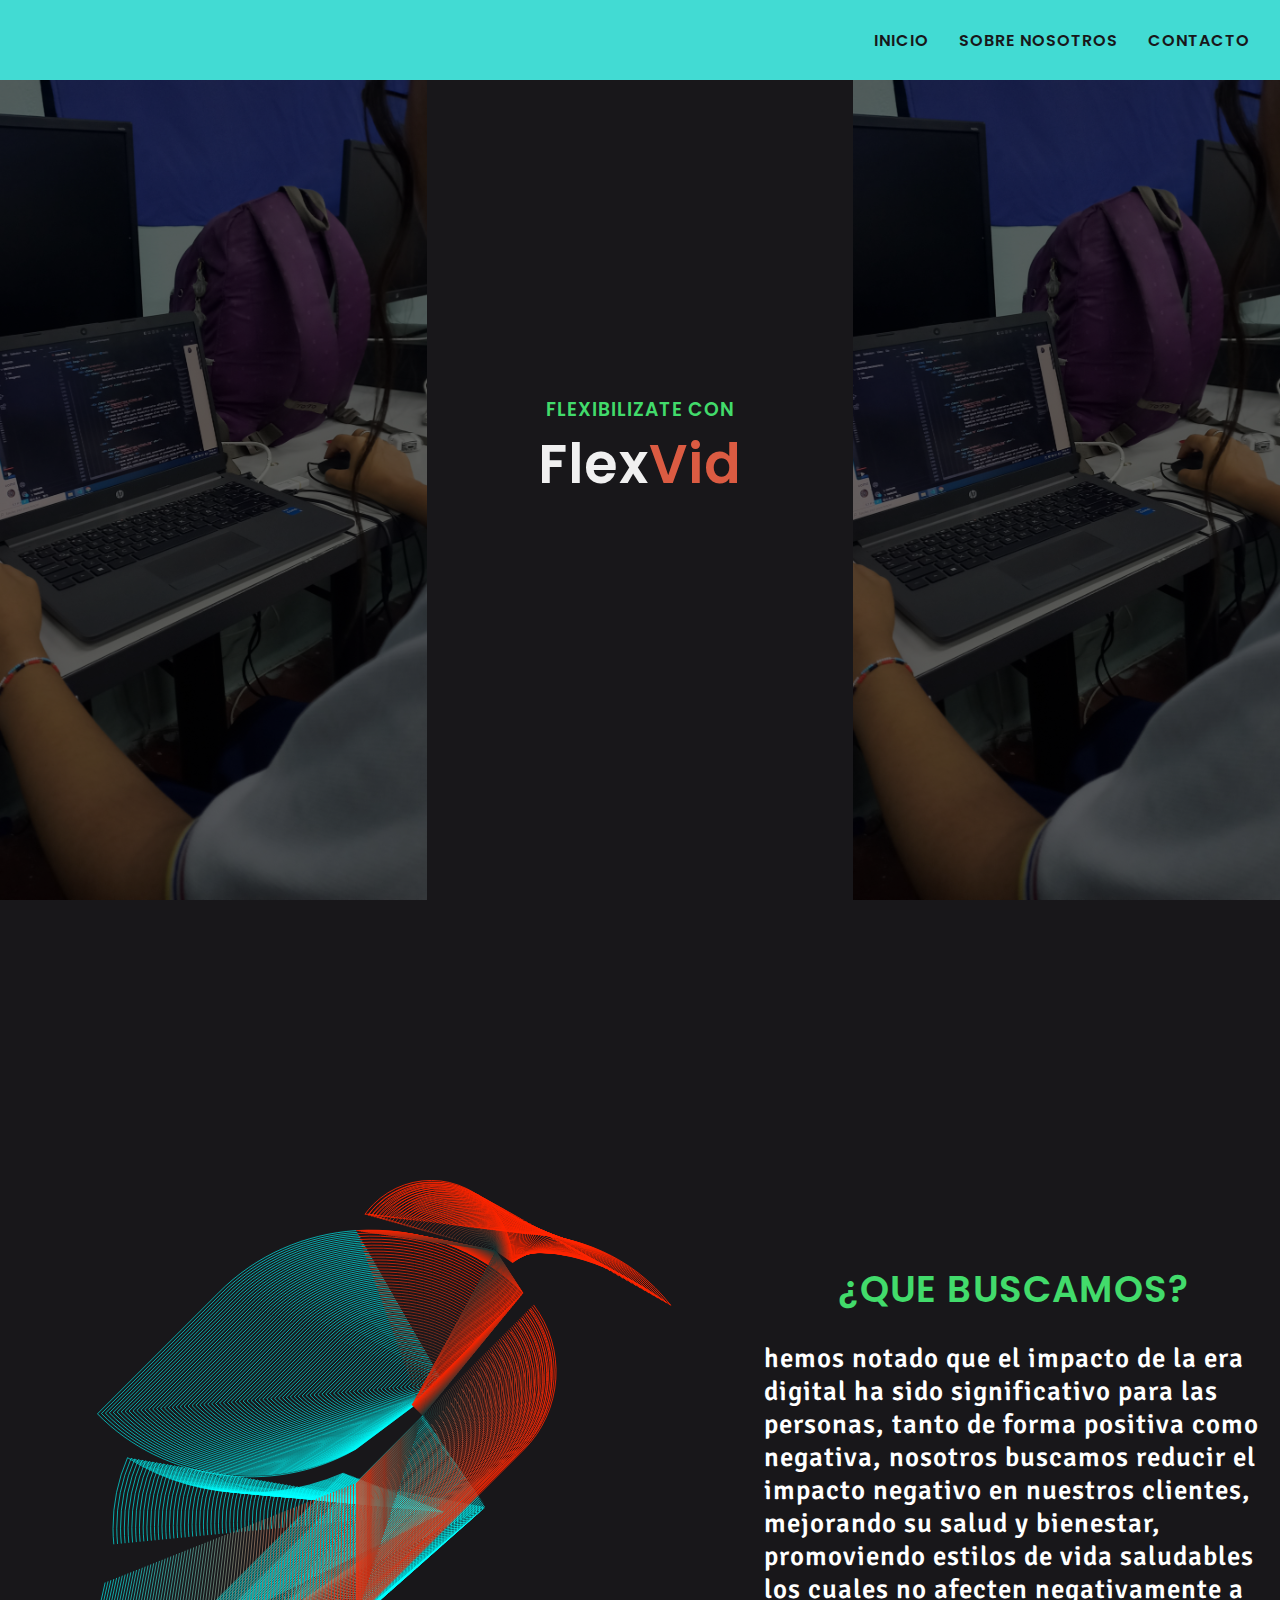
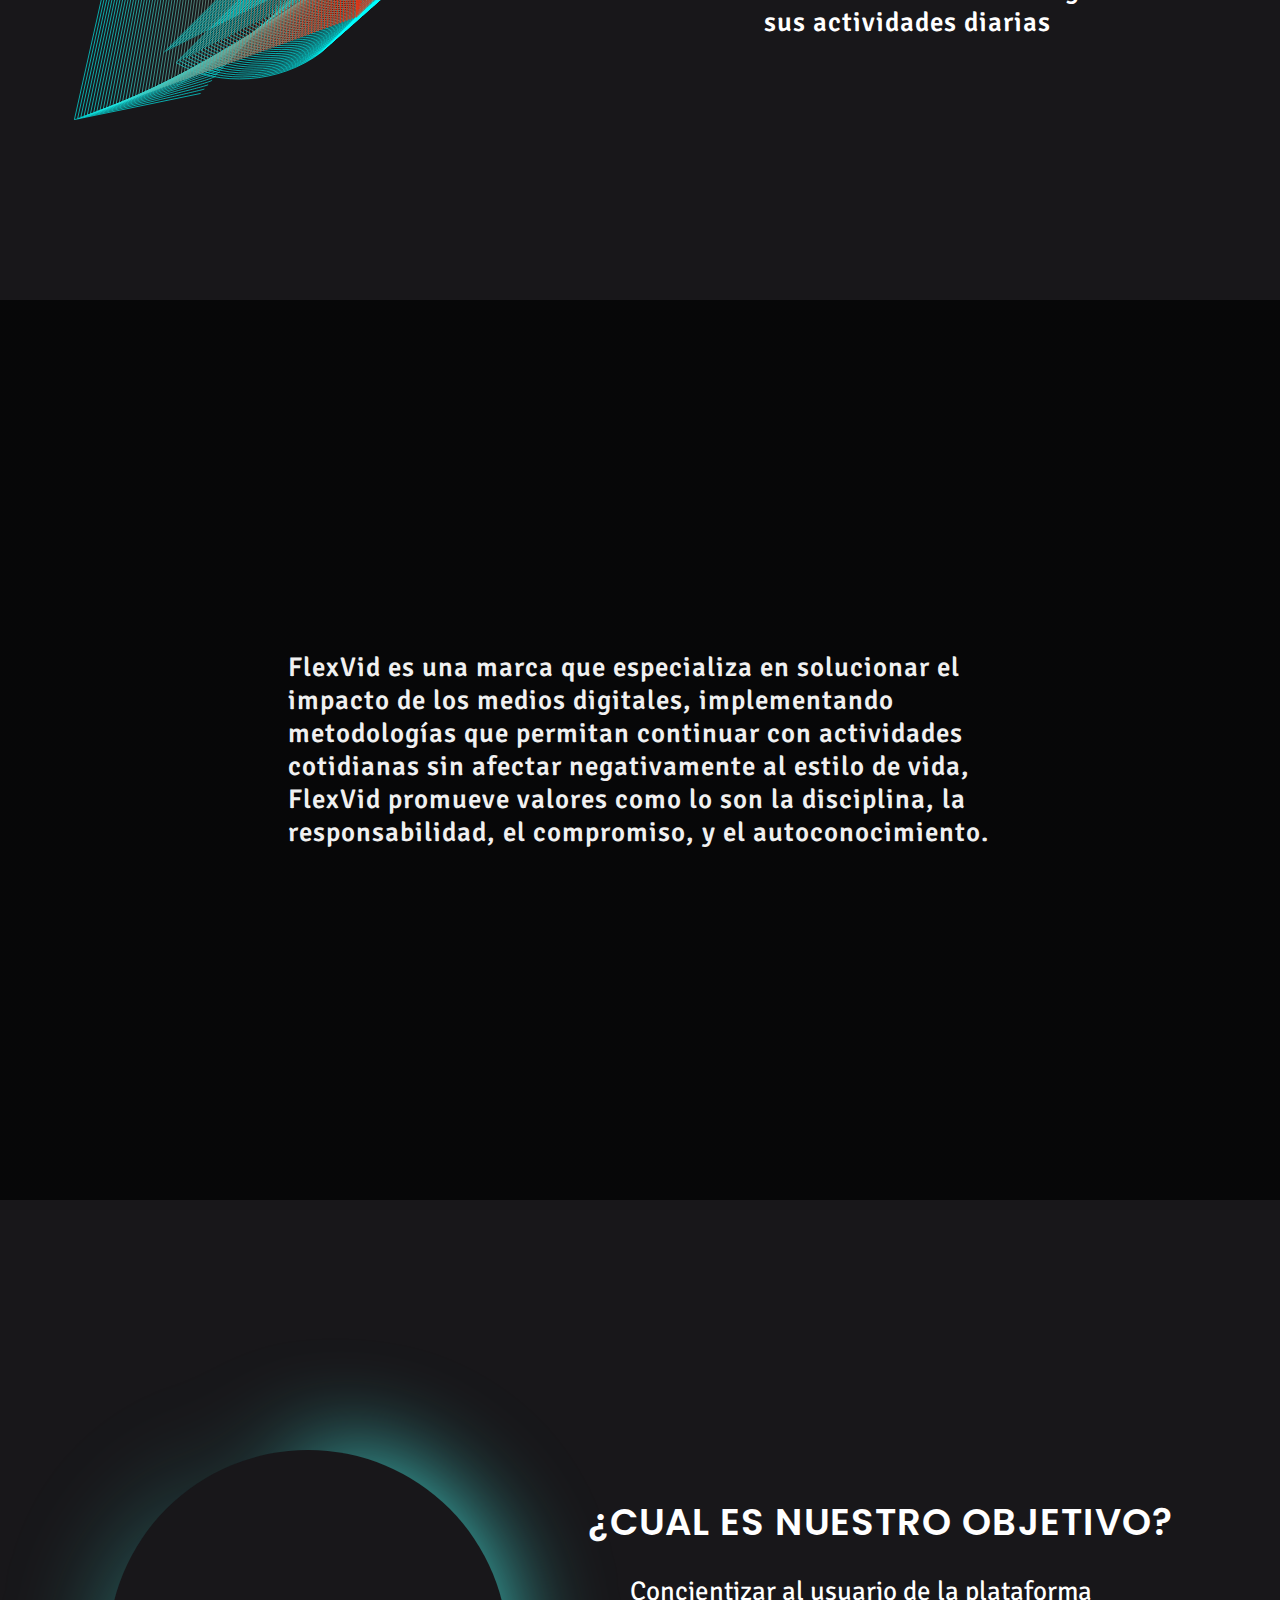
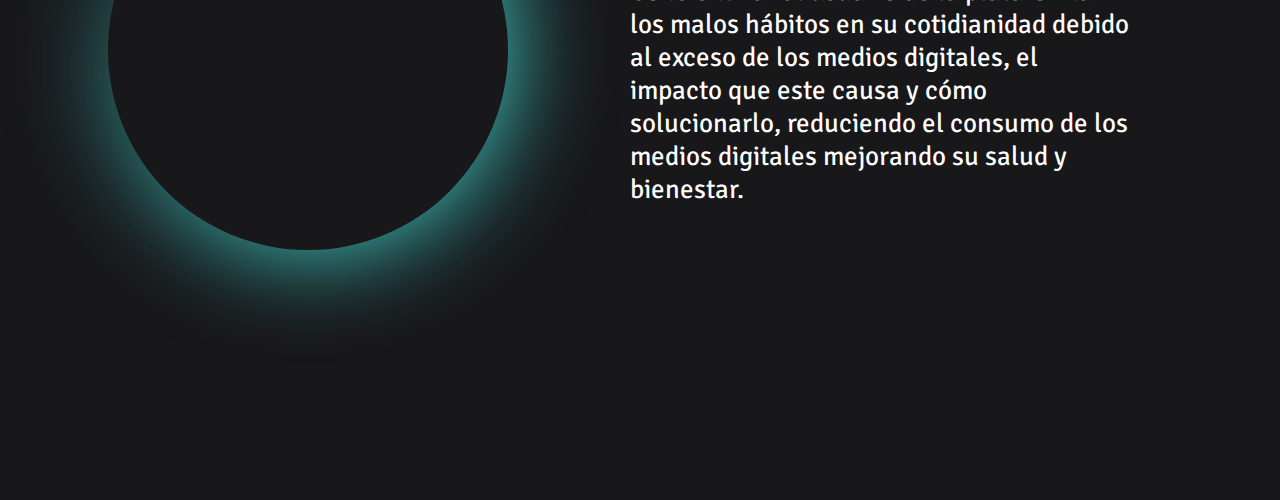
==== commit af9e5c4d: "mondongo" ====
--- a/index.html
+++ b/index.html
@@ -57,17 +57,11 @@
         </div>
     </section>
     <section class="sec-4 sec" id="sec-4">
+        <div class="circle"></div>
         <div class="info">
             <h3 class="weight subtitle upper">¿cual es nuestro objetivo?</h3>
             <p class="text">Concientizar al usuario de la plataforma los malos hábitos en su cotidianidad debido al exceso de los medios digitales, el impacto que este causa y cómo solucionarlo, reduciendo el consumo de los medios digitales mejorando su salud y bienestar.</p>
         </div>
-        <div class="circle-1 circle"></div>
-        <div class="circle-2 circle"></div>
-        <div class="circle-3 circle"></div>
-        <div class="circle-4 circle"></div>
-        <div class="circle-5 circle"></div>
-        <div class="circle-6 circle"></div>
-        <div class="circle-7 circle"></div>
     </section>
 </body>
 </html>--- a/css/index.css
+++ b/css/index.css
@@ -48,14 +48,14 @@
 }
 
 .weight{
-    font-family: "Poppins";
+    font-family: "Poppins",sans-serif;
     font-weight: 600;
     letter-spacing: 1px;
     text-decoration: none;
 }
 
 .text{
-    font-family: "signika negative";
+    font-family: "signika negative",Tahoma;
     text-decoration: none;
 }
 
@@ -93,7 +93,7 @@
 
 header{
     width: 100%;
-    height: 100px;
+    height: 80px;
     padding: 30px;
     background-color: var(--primary);
     display: flex;
@@ -212,7 +212,7 @@
 }
 
 .group{
-    width: 70%;
+    width: 55%;
 }
 
 
@@ -224,114 +224,69 @@
     color: #fff;
 }
 
-.sec-4 .info{
-    display: flex;
-    justify-content: space-evenly;
-    align-items: center;
-    position: absolute;
-    height: 100vh;
-    width: 100%;
-}
-
-.sec4 .info h3{
-    margin-bottom: 250px;
-}
-
-.sec-4 .info p{
-    width: 40%;
-    margin-top: 250px;
+.sec-4{
+    width: 100%;
+    height: 100vh;
+    display: flex;
+    justify-content: center;
+    align-items: center;
+    gap: 80px;
 }
 
 .circle{
+    background-color: var(--dark);
     border-radius: 100%;
-    transition: .5s ease;
-    cursor: crosshair;
-    overflow: hidden;
-    position: relative;
-    display: flex;
-    justify-content: center;
-    align-items: center;
+    aspect-ratio: 1/1;
+    display: flex;
+    justify-content: center;
+    align-items: center;
+    height: 400px;
+    z-index: 500;
+}
+
+.circle::before{
+    content: "";
+    position: absolute;
+    background-color: var(--dark);
+    border-radius: 100%;
+    aspect-ratio: 1/1;
+    height: 400px;
+    z-index: 500;
 }
 
 .circle::after{
     content: "";
-    display: flex;
-    justify-self: center;
-    align-items: center;
-    position: absolute;
-    background-color: var(--dark);
+    position: absolute;
+    background-image: conic-gradient(var(--primary),var(--primary),transparent);
+    aspect-ratio: 1/1;
     border-radius: 100%;
-    width: 90%;
-    height: 90%;
-}
-
-
-.circle:hover{
-    scale: 1.1;
-}
-
-.circle-1{
-    background-color: var(--primary);
-    position: relative;
-    width: 20vw;
-    height: 20vw;
-    top:680px;
-    left: 25px;
-}
-
-.circle-2{
-    background-color: var(--acent);
-    position: relative;
-    width: 5vw;
-    height: 5vw;
-    top: 50px;
-    left: -50px;
-}
-
-.circle-3{
-    background-color: var(--acent);
-    position: relative;
-    width: 50px;
-    height: 50px;
-    top: 475px;
-    left: 27%;
-}
-
-.circle-4{
-    background-color: var(--primary);
-    position: relative;
-    width: 512px;
-    height: 512px;
-    top: -700px;
-    left: 87vw;
-}
-
-.circle-5{
-    background-color: var(--acent);
-    position: relative;
-    width: 150px;
-    height: 150px;
-    top: -20vh;
-    left: 96%;
-}
-
-.circle-6{
-    width: 75px;
-    height: 75px;
-    position: relative;
-    background-color: var(--acent);
-    top: -20%;
-    left: 80%;
-}
-
-.circle-7{
-    width: 300px;
-    height: 300px;
-    background-color: var(--secondary);
-    border-radius: 100%;
-    position: relative;
-    top: -65vw;
-    left: 10vw;
+    height: 400px;
+    z-index: 450;
+    filter: blur(50px);
+    animation: 2s linear infinite rotar;
+}
+
+@keyframes rotar{
+    0%{
+        transform: rotate();
+    }
+    100%{
+        transform: rotate(-360deg);
+    }
+}
+
+
+
+.info{
+    display: flex;
+    flex-direction: column;
+    justify-content: center;
+    align-items: center;
+    gap: 25px;
+}
+
+.info .text{
+    width: 500px;
 }
 
 /* sobre nosotros */
@@ -435,7 +390,7 @@
     width: 30%;
     transition: all .5s ease;
     text-align: left;
-    font-family: "poppins";
+    font-family: "poppins",sans-serif;
 }
 
 
@@ -646,6 +601,7 @@
     align-items: center;    
     flex-direction: column;
     width: 600px;
+    height: 317px;
     gap: 50px;
     background-color: rgba(255,255,255,0.3);
     backdrop-filter: blur(50px);
@@ -654,10 +610,51 @@
     border: 2px solid rgba(255,255,255,0.3);
     left: 55%;
     top: 50vh;
+    transition: .5s color ease;
+    overflow: hidden;
+    z-index: 999;
+    cursor: crosshair;
+}
+
+.p-co::after{
+    content: "";
+    position: absolute;
+    background-color: var(--primary);
+    width: 600px;
+    height: 1100px;
+    z-index: 500;
+    left: 900px;
+    filter: blur(50px) opacity(0.5);
+    transition: .5s ease;
+}
+
+.p-co::before{
+    content: "";
+    position: absolute;
+    background-color: var(--secondary);
+    width: 600px;
+    height: 600px;
+    z-index: 500;
+    filter: blur(50px) opacity(0.5);
+    left: -700px;
+    transition: .5s ease;
+}
+
+.p-co:hover::after{
+    left: 300px;
+    transform: rotate(45deg);
+}
+
+.p-co:hover::before{
+    left: -150px;
+}
+
+.p-co:hover{
+    color: #000;
 }
 
 .p-co{
-    font-family: "signika negative";
+    font-family: "signika negative",Tahoma;
 }
 
 .p-i{
@@ -666,13 +663,39 @@
     align-items: center;    
 }
 
-.p-img{
-    position: absolute;
+.cont-p-img{
     aspect-ratio: 3/2;
     width: 900px;
-    object-fit: cover;
+    display: flex;
+    justify-content: center;
+    align-items: center;
+    position: absolute;
+    left:280px;
     border-radius: 25px;
-    left:280px;
+    background-color: #0E5555;
+    transition: .2s ease;
+}
+
+.p-img{
+    position: relative;
+    aspect-ratio: 1/1;
+    width: 300px;
+    object-fit: fill;
+    transition: .2s ease;
+    border-radius: 50% 0% 50% 0%;
+    cursor: crosshair;
+}
+
+.cont-p-img:hover .p-img{
+    scale: 1.1;
+}
+
+.bg-none{
+    background-color: #00000000;
+}
+
+.tt, .t-inf{
+    z-index: 3000;
 }
 
 @media (max-width:1782px){
@@ -704,10 +727,6 @@
 }
 
 @media (max-width:1437px){
-    .sec-2 img{
-        height: 50vh;
-    }
-
     .circle-7{
         top: -90vw;
     }
@@ -731,7 +750,7 @@
     }
 }
 
-@media (max-width:1085px){
+@media (max-width:1157px){
     .title{
         font-size: 50px;
     }
@@ -784,4 +803,38 @@
     .sec-4 .info h3{
         margin-top: 125px;
     }
+
+    .img-logo-waos{
+        height: 35vh;
+    }
+}
+
+@media (max-width:767px){
+    .title{
+        font-size: 30px;
+    }
+
+    .subtitle{
+        font-size: 20px;
+    }
+
+    .text{
+        font-size: 12px;
+    }
+
+    .circle-7{
+        top:-140vw
+    }
+
+    .img-logo-waos{
+        height: 30vh;
+    }
+    
+    .slider img{
+        height: 100%;
+        width: 100vw;
+        object-fit: cover;
+        filter: brightness(0.4);
+        transition: .5s ease;
+    }
 }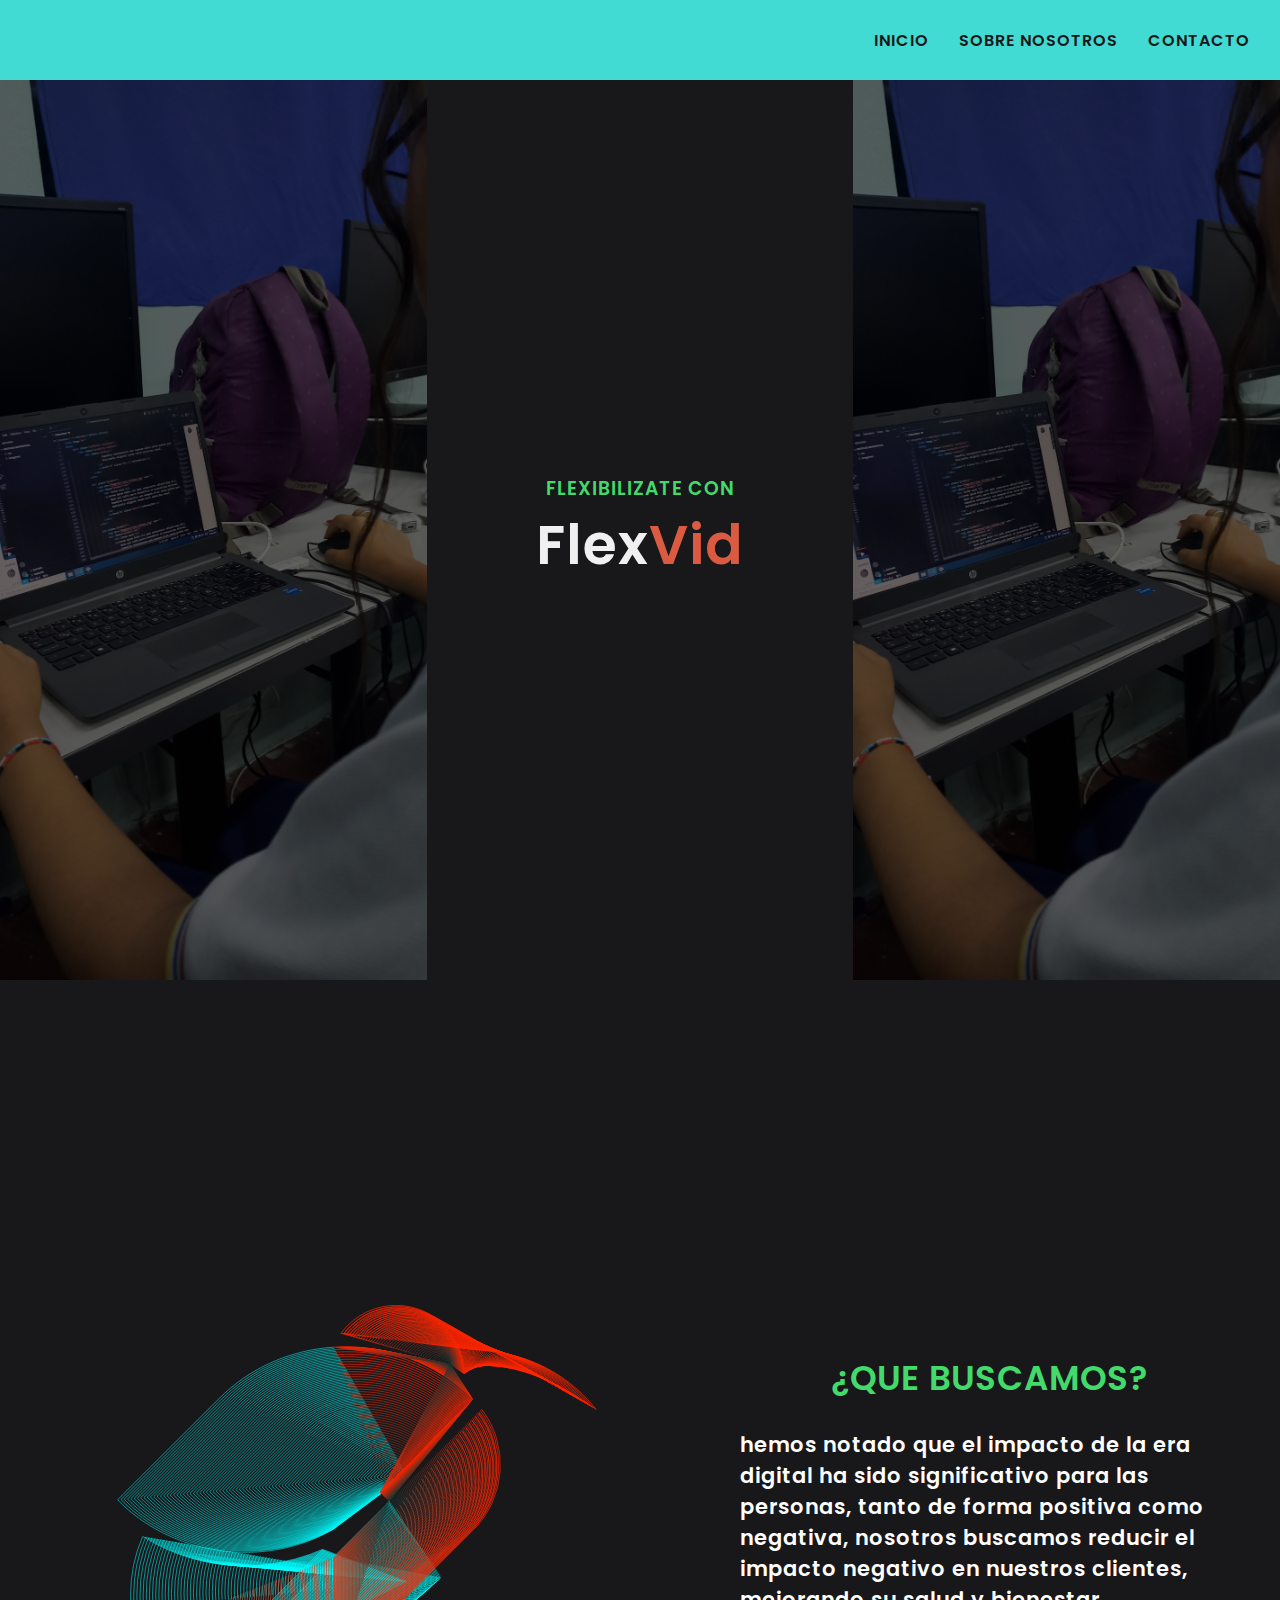
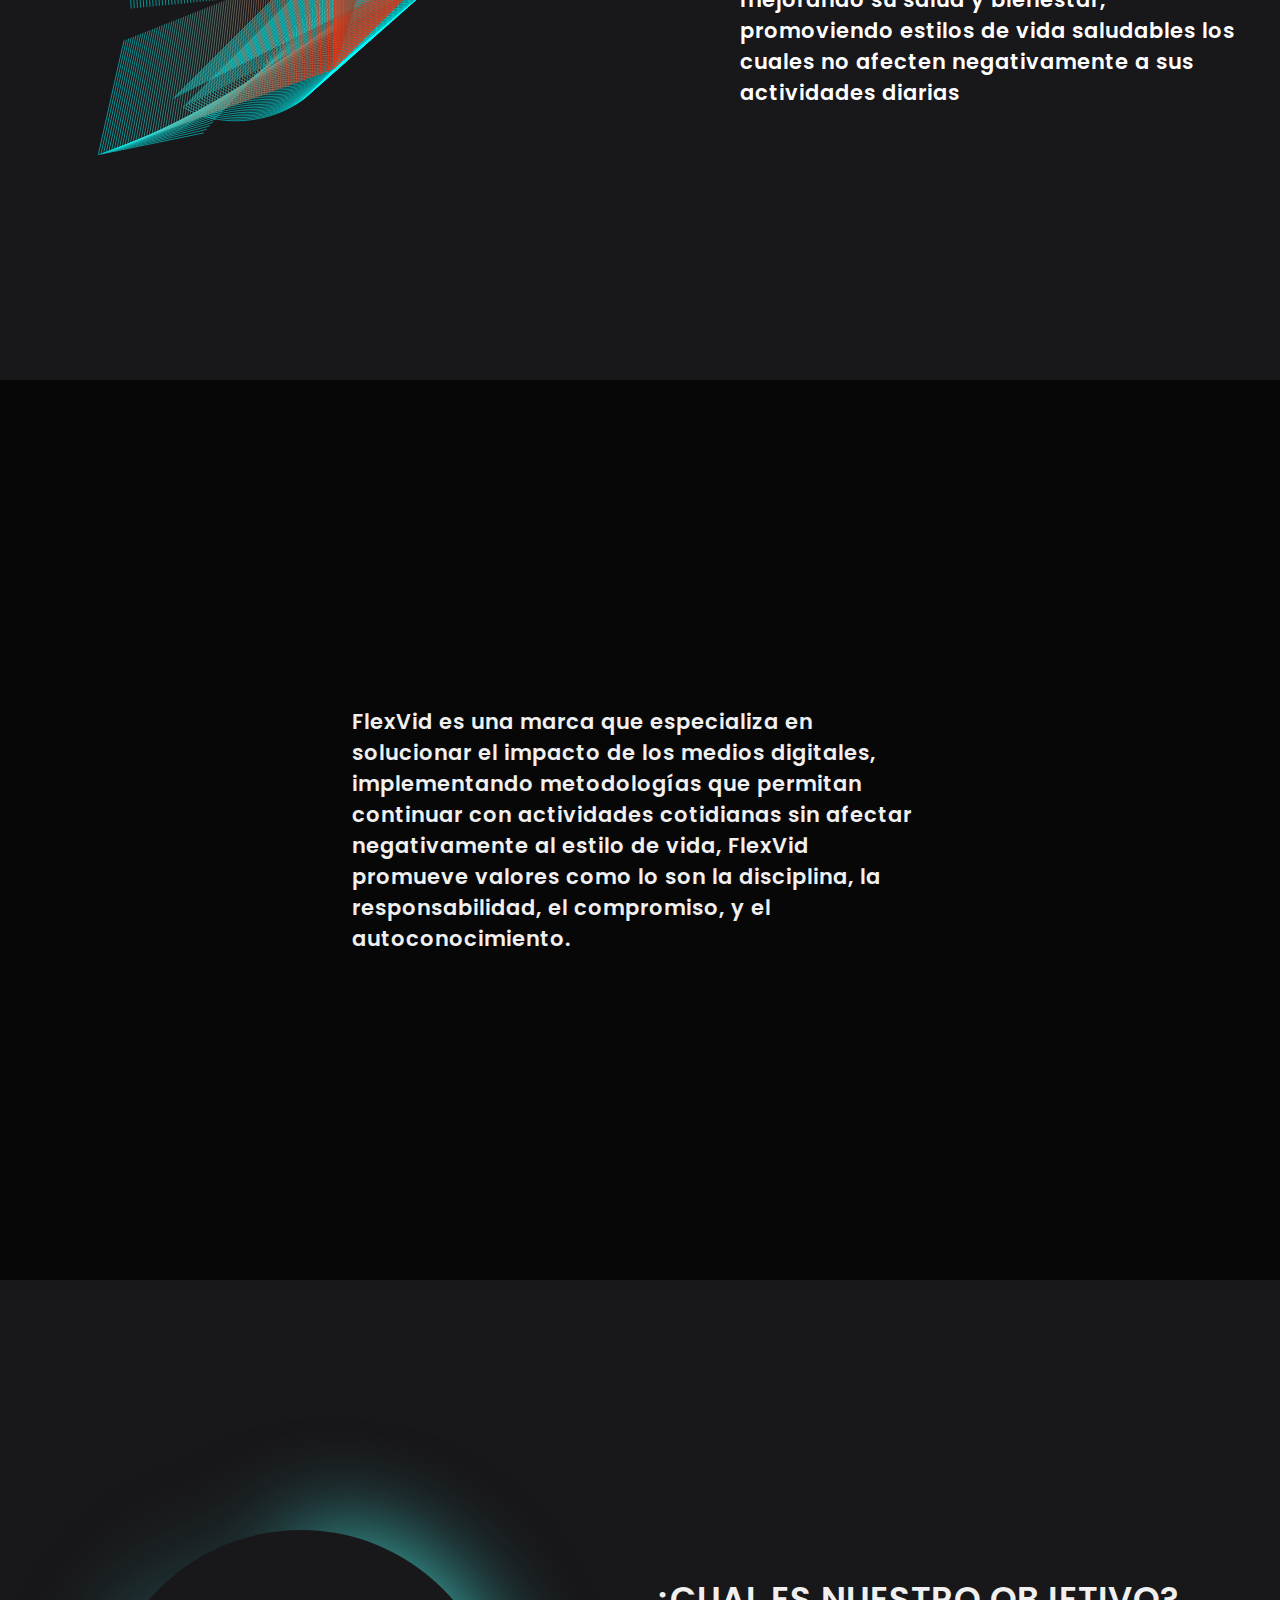
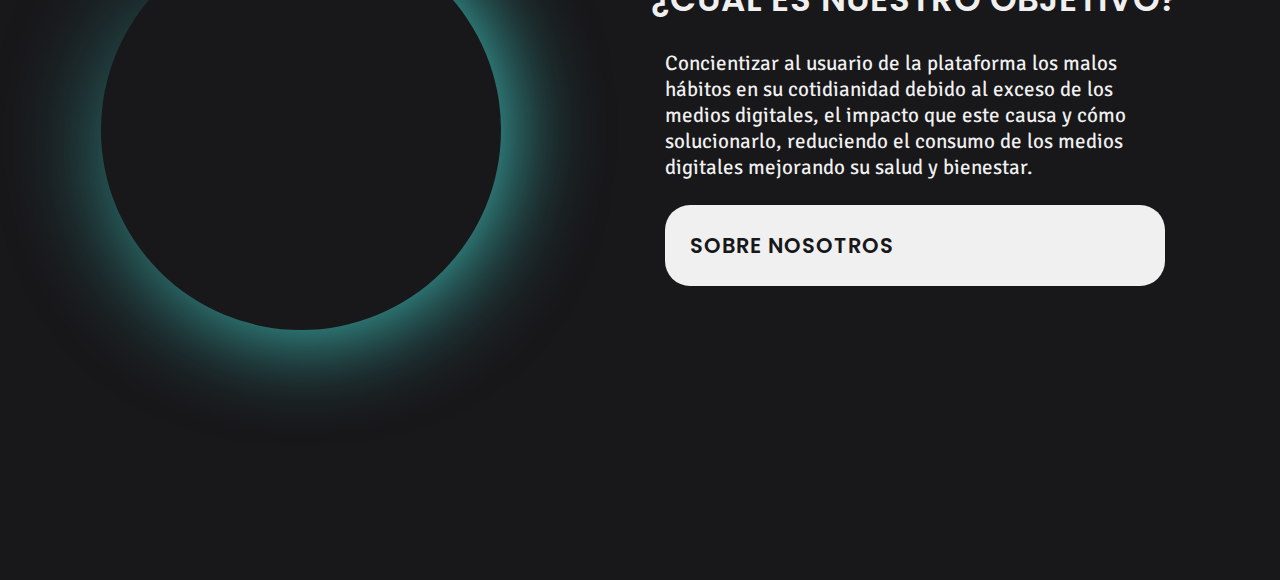
==== commit 6bb3a5f9: "sobre nosotros avanzado" ====
--- a/index.html
+++ b/index.html
@@ -61,6 +61,7 @@
         <div class="info">
             <h3 class="weight subtitle upper">¿cual es nuestro objetivo?</h3>
             <p class="text">Concientizar al usuario de la plataforma los malos hábitos en su cotidianidad debido al exceso de los medios digitales, el impacto que este causa y cómo solucionarlo, reduciendo el consumo de los medios digitales mejorando su salud y bienestar.</p>
+            <a href="sobre_nosotros.html" class="weight text upper button">sobre nosotros</a>
         </div>
     </section>
 </body>
--- a/css/index.css
+++ b/css/index.css
@@ -4,6 +4,7 @@
     --secondary: #42DB6B;
     --acent: #DB5B42;
     --dark: #18171A;
+    --dark-2: #18171ab0;
     --white: #F0F0F0;
 }
 
@@ -35,16 +36,31 @@
 
 /* textos */
 
+.text{
+    font-size: 21px;
+    font-family: "signika negative",Tahoma;
+    text-decoration: none;
+}
+
+.subtitle{
+    font-size: 34px;
+}
+
 .title{
-    font-size: 128px;
-}
-
-.subtitle{
-    font-size: 61px;
-}
-
-.text{
-    font-size: 31px;
+    font-size: 55px;
+}
+
+.button{
+    padding: 25px;
+    border-radius: 25px;
+    background-color: var(--white);
+    color: var(--dark);
+    transition: .2s ease;
+}
+
+.button:hover{
+    background-color: var(--secondary);
+    box-shadow: .5rem .5rem .2rem rgba(0,0,0,0.7);
 }
 
 .weight{
@@ -54,11 +70,6 @@
     text-decoration: none;
 }
 
-.text{
-    font-family: "signika negative",Tahoma;
-    text-decoration: none;
-}
-
 .dark{
     color: var(--dark);
 }
@@ -99,7 +110,7 @@
     display: flex;
     align-items: center;
     justify-content: right;
-    position: fixed;
+    position: relative;
     z-index: 99999;
 }
 
@@ -167,7 +178,8 @@
     height: 100vh;
     overflow: hidden;
     display: flex;
-    justify-content: space-around;
+    justify-content: center;
+    gap: 200px;
     align-items: center;
     background-color: var(--dark);
     color: #fff;
@@ -182,7 +194,7 @@
 }
 
 .img-logo-waos{
-    height: 70vh;
+    height: 50vh;
     object-fit: cover;
     object-position: right;
     z-index: 250;
@@ -212,25 +224,18 @@
 }
 
 .group{
-    width: 55%;
+    width: 45%;
 }
 
 
 .sec-4{
     width: 100%;
     height: 100vh;
-    position: absolute;
-    background-color: var(--dark);
-    color: #fff;
-}
-
-.sec-4{
-    width: 100%;
-    height: 100vh;
-    display: flex;
-    justify-content: center;
-    align-items: center;
-    gap: 80px;
+    display: flex;
+    justify-content: center;
+    align-items: center;
+    gap: 150px;
+    color: var(--white);
 }
 
 .circle{
@@ -242,6 +247,8 @@
     align-items: center;
     height: 400px;
     z-index: 500;
+    transition: .2s ease;
+    cursor: crosshair;
 }
 
 .circle::before{
@@ -252,6 +259,11 @@
     aspect-ratio: 1/1;
     height: 400px;
     z-index: 500;
+    transition: .2s ease;
+}
+
+.circle:hover::before{
+    border: 25px solid var(--white);
 }
 
 .circle::after{
@@ -266,6 +278,10 @@
     animation: 2s linear infinite rotar;
 }
 
+.circle:hover{
+    scale: 1.1;
+}
+
 @keyframes rotar{
     0%{
         transform: rotate();
@@ -290,109 +306,6 @@
 }
 
 /* sobre nosotros */
-
-#jeisson{
-    position: relative;
-    z-index: 200;
-    overflow: hidden;
-}
-
-#jeisson::after{
-    position: absolute;
-    content: "";
-    z-index: 250;
-    width: 100%;
-    height: 100%;
-    background-image: linear-gradient(rgba(0,0,0,0.7),rgba(0,0,0,0.7));
-}
-
-
-.modal{
-    position: fixed;
-    background-image: linear-gradient(rgba(0,0,0,0.5), rgba(0,0,0,0.5));
-    z-index: 5000;
-    width: 100%;
-    height: 100vh;
-    display: none;
-    justify-content: center;
-    align-items: center;
-}
-
-.modal .info{
-    width: 60%;
-    height: 65vh;
-    padding: 50px;
-    gap: 50px;
-    background-color: var(--white);
-    border-radius: 25px;
-    display: flex;
-    flex-direction: column;
-    justify-content: center;
-    align-items: center;
-}
-
-.btn-modal{
-    width: 200px;
-    height: 75px;
-    border-radius: 25px;
-    background-color: var(--primary);
-    border: 5px solid var(--dark);
-    text-transform: uppercase;
-    font-size: 20px;
-    font-weight: bold;
-    transition: .5s ease;
-}
-
-.btn-modal:hover{
-    box-shadow: .5rem .5rem .2rem rgba(0,0,0,0.4);
-}
-
-.btn-modal:active{
-    background-color: var(--acent);
-    box-shadow: inset .5rem .5rem .2rem rgba(0,0,0,0.4);
-}
-
-.sec-1.v2{
-    justify-content: center;
-    flex-direction: row;
-    height: 100vh;
-    gap: 125px;
-    background-color: #18171A;
-    color: #fff;
-}
-
-.sec-1.v2 .slider img{
-    filter: brightness(1);
-    filter: saturate(0.4);
-    transition: all .5 ease;
-}
-.sec-1.v2 .slider img:hover{
-    filter: saturate(1);
-    width: 40vh;
-    cursor: grab;
-}
-
-.sec-1.v2 .slider{
-    height: 50vh;
-    width: 60%;
-}
-
-.secV2-2{
-    width: 100%;
-    height: 100vh;
-    display: flex;
-    justify-content: center;
-    align-items: center;
-    background-color: #000000;
-}
-
-.info-person{
-    width: 30%;
-    transition: all .5s ease;
-    text-align: left;
-    font-family: "poppins",sans-serif;
-}
-
 
 /* formulario */
 
@@ -573,15 +486,6 @@
     margin: 25px 0 25px 0;
 }
 
-a{
-    color:#fff;
-    text-decoration: none;
-}
-
-a:hover{
-    opacity: 0.8;
-}
-
 .secV2-3{
     width: 100%;
     height: 100vh;
@@ -698,143 +602,462 @@
     z-index: 3000;
 }
 
-@media (max-width:1782px){
-    .circle-2{
-        left: -70px;
+/* contacto */
+
+.redes{
+    width: 100%;
+    height: 100vh;
+    text-align: center;
+    overflow: hidden;
+    position: relative;
+    padding: 25px;
+}
+
+.slider-3d{
+    position: absolute;
+    width: 190px;
+    height: 225px;
+    top: 20%;
+    left: calc(50% - 90px);
+    transform-style: preserve-3d;
+    transform: perspective(1600px);
+    animation: autoRun 15s linear infinite;
+    z-index: 1;
+}
+
+@keyframes autoRun{
+    from{
+        transform: perspective(1600px) rotateX(-18deg) rotateY(0deg);
+    }to{
+        transform: perspective(1600px) rotateX(-18deg) rotateY(360deg);
     }
-
-    .circle-7{
-        top: -70vw;
-    }
-}
-
-@media (max-width:1674px){
-    .title{
-        font-size: 61px;
-    }
-
-    .subtitle{
-        font-size: 44px;
-    }
-
-    .text{
-        font-size: 30px;
-    }
-
-    .circle-7{
-        top: -80vw;
-    }
-}
-
-@media (max-width:1437px){
-    .circle-7{
-        top: -90vw;
-    }
-
-    .img-logo-waos{
-        height: 60vh;
-    }
-}
-
-@media (max-width:1374px){
-    .title{
-        font-size: 54px;
-    }
-
-    .subtitle{
-        font-size: 37px;
-    }
-
-    .text{
-        font-size: 27px;
-    }
-}
-
-@media (max-width:1157px){
-    .title{
-        font-size: 50px;
-    }
-
-    .subtitle{
-        font-size: 32px;
-    }
-
-    .circle-7{
-        top: -105vw;
-    }
-
-}
-
-@media (max-width:1010px){
-    .title{
-        font-size: 38px;
-    }
-
-    .subtitle{
-        font-size: 27px;
-    }
-
-    .text{
-        font-size: 22px;
-    }
-    
-    .img-logo-waos{
-        height: 50vh;
-    }
-}
-
-@media (max-width:890px){
-    .circle-7{
-        top: -120vw;
-    }
-
-    .title{
-        font-size: 35px;
-    }
-
-    .subtitle{
-        font-size: 24px;
-    }
-
-    .text{
-        font-size: 18px;
-    }
-
-    .sec-4 .info h3{
-        margin-top: 125px;
-    }
-
-    .img-logo-waos{
-        height: 35vh;
-    }
-}
-
-@media (max-width:767px){
-    .title{
-        font-size: 30px;
-    }
-
-    .subtitle{
-        font-size: 20px;
-    }
-
-    .text{
-        font-size: 12px;
-    }
-
-    .circle-7{
-        top:-140vw
-    }
-
-    .img-logo-waos{
-        height: 30vh;
-    }
-    
-    .slider img{
-        height: 100%;
-        width: 100vw;
-        object-fit: cover;
-        filter: brightness(0.4);
-        transition: .5s ease;
-    }
+}
+
+.item{
+    position: absolute;
+    display: flex;
+    justify-content: center;
+    align-items: center;
+    inset: 0 0 0 0;
+    transform: 
+        rotateY(calc( (var(--position) - 1) * (360 / var(--quantity)) * 1deg))
+        translateZ(550px);
+    transition: .5s ease;
+    overflow: hidden;
+}
+
+.item img{
+    width: 100%;
+    height: 100%;
+    object-fit: cover;
+    background-color: #fff;
+}
+
+.item a:hover{
+    opacity: 0.6;
+}
+
+.content{
+    display: flex;
+    justify-content: flex-start;
+    align-items: flex-end;
+    width: 100%;
+    height: 100vh;
+    z-index: 3;
+    padding: 25px;
+}
+
+.model{
+    position: absolute;
+    display: flex;
+    justify-content: center;
+    align-items: center;
+    width: 100%;
+    height: 100vh;
+}
+
+
+.model img{
+    width: 250px;
+    animation: autoRun 10s linear infinite;
+    transition: .2s ease;
+}
+
+.model img:hover{
+    scale: 1.1;
+}
+
+.secV2-2{
+    width: 100%;
+    height: 100vh;
+    display: flex;
+    justify-content: center;
+    align-items: center;
+    background-color: #000;
+}
+
+.box form{
+    position: absolute;
+    inset: 4px;
+    background-color: #222;
+    padding: 50px 40px;
+    border-radius: 8px;
+    z-index: 2;
+    display: flex;
+    flex-direction: column;
+}
+
+.box form h2{
+    color:#fff;
+    font-weight: 500;
+    text-align: center;
+    letter-spacing: 0.1rem;
+}
+
+.box form .inputbox{
+    position: relative;
+    width: 300px;
+    margin-top: 35px;
+}
+
+.box form .inputbox input{
+    position: relative;
+    width: 100%;
+    padding: 20px 10px 10px;
+    background: transparent;
+    outline: none;
+    box-shadow: none;
+    border: none;
+    color:#23242a;
+    font-size: 1rem;
+    letter-spacing: 0.05rem;
+    z-index: 10;
+}
+
+.box form .inputbox span{
+    position: absolute;
+    left: 0;
+    padding: 20px 10px 10px;
+    pointer-events: none;
+    color: #8f8f8f;
+    font-size: 1rem;
+    letter-spacing: 0.05rem;
+    transition: 0.5s;
+}
+
+.box form .inputbox input:valid ~ span,
+.box form .inputbox input:focus ~ span{
+    color:#fff;
+    font-size: 0.75rem;
+    transform: translateY(-34px);
+}
+
+.box form .inputbox i{
+    position: absolute;
+    left: 0;
+    bottom: 0;
+    width: 100%;
+    height: 2px;
+    background-color: #fff;
+    border-radius: 4px;
+    overflow: hidden;
+    transition: 0.5s;
+    pointer-events: none;
+}
+
+.box form .inputbox input:valid ~ i,
+.box form .inputbox input:focus ~ i{
+    height: 44px;
+}
+
+.box form input[type="submit"]{
+    border: none;
+    outline: none;
+    padding: 9px 25px;
+    background-color: #fff;
+    cursor: pointer;
+    font-size: 0.9rem;
+    border-radius: 4px;
+    font-weight: 600;
+    width: 100px;
+    margin-top: 10px;
+}
+
+.box form input[type="submit"]:active{
+    opacity: 0.8;
+}
+
+
+.links{
+    margin: 25px 0 25px 0;
+}
+
+a{
+    color:#fff;
+    text-decoration: none;
+}
+
+
+/* sobre-nosotros */
+
+.q-f{
+    width: 100%;
+    height: 100vh;
+    display: flex;
+    justify-content: center;
+    align-items: center;
+    flex-direction: column;
+    gap: 100px;
+    margin-bottom: 80px;
+}
+
+.q-f img{
+    width: 50%;
+}
+
+.data-q{
+    display: flex;
+    justify-content: center;
+    align-items: center;
+    position: relative;
+    width: 750px;
+    height: 200px;
+    padding: 40px;
+    border-radius: 20px;
+    overflow: hidden;
+}
+
+.data-q::after{
+    content: "";
+    background-image: linear-gradient(var(--primary),var(--primary),var(--primary),transparent,transparent,var(--secondary),var(--secondary),var(--secondary));
+    width: 800px;
+    height: 800px;
+    border-radius: 25px;
+    position: absolute;
+    z-index: 200;
+    animation: rotar 4s linear infinite;
+}
+
+.data-q::before{
+    content: "";
+    width: 740px;
+    height: 190px;
+    border-radius: 20px;
+    position: absolute;
+    background-color: var(--dark);
+    z-index: 250;
+}
+
+.data-q p{
+    z-index: 300;
+}
+
+.colors{
+    width: 100%;
+    height: 100vh;
+    display: flex;
+    justify-content: center;
+    align-items: center;
+    flex-direction: column;
+    gap: 80px;
+    margin-bottom: 80px;
+}
+
+.c{
+    width: 100px;
+    height: 100px;
+    border-radius: 100%;
+    display: flex;
+    justify-content: center;
+    align-items: center;
+    position: relative;
+}
+
+.c::after{
+    content: "";
+    position: absolute;
+    width: 100px;
+    height: 100px;
+    background-color: var(--dark);
+    border-radius: 100%;
+    z-index: 300;
+}
+
+.c::before{
+    content: "";
+    position: absolute;
+    width: 100px;
+    height: 100px;
+    border-radius: 100%;
+    filter: blur(10px);
+    z-index: 250;
+}
+
+.c p{
+    z-index: 350;
+    text-align: center;
+}
+
+.c1::before{
+    background-color: var(--primary);
+}
+
+.c2::before{
+    background-color: var(--secondary);
+}
+
+.c3::before{
+    background-color: var(--acent);
+}
+
+.container-col{
+    width: 100%;
+    display: flex;
+    justify-content: center;
+    align-items: center;
+    flex-direction: column;
+    gap: 40px;
+}
+
+.color{
+    display: flex;
+    gap: 80px;
+}
+
+.color p{
+    width: 40vw;
+}
+
+.fundadores{
+    width: 100%;
+    height: calc(200vh + 200px);
+    padding-left: 20px;
+    padding-right: 20px;
+    display: flex;
+    justify-content: center;
+    align-items: center;
+    flex-direction: column;
+    gap: 25px;
+}
+
+.title-f{
+    width: 40vw;
+    height: 100px;
+    display: flex;
+    justify-content: center;
+    align-items: center;
+    border-radius: 100px;
+    overflow: hidden;
+    position: relative;
+}
+
+.title-f::after{
+    content: "";
+    position: absolute;
+    height: 60vw;
+    width: 60vw;
+    background-image: conic-gradient(var(--primary),var(--secondary),transparent,transparent);
+    animation: rotar 2s linear infinite;
+    z-index: 200;
+}
+
+.title-f::before{
+    content: "";
+    position: absolute;
+    width: calc(40vw - 10px);
+    height: 90px;
+    background-color: var(--dark);
+    border-radius: 90px;
+    z-index: 250;
+}
+
+.title-f h3{
+    z-index: 300;
+}
+
+.info-f{
+    width: 100%;
+    height: 100vh;
+    display: flex;
+    justify-content: center;
+    align-items: center;
+    gap: 60px;
+    padding: 60px;
+}
+
+.target-f{
+    width: 500px;
+    height: 550px;
+    display: flex;
+    justify-content: center;
+    align-items: center;
+    position: relative;
+    overflow: hidden;
+    cursor: crosshair;
+}
+
+
+.txt-f{
+    width: 60vw;
+}
+
+.txt-f h3{
+    transition: .2s ease;
+}
+
+.txt-f h3:hover{
+    color: var(--primary);
+}
+
+.img-f{
+    width: 500px;
+    height: 550px;
+    display: flex;
+    justify-content: center;
+    align-items: center;
+    position: absolute;
+    border-radius: 25px;
+    overflow: hidden;
+}
+
+.img-f img{
+    height: 500px;
+    height: 550px;
+    position: absolute;
+    object-fit: cover;
+}
+
+.img-1{
+    z-index: 250;
+    transition: all .5s ease;
+    border-radius: 25px;
+}
+
+.img-2{
+    z-index: 200;
+    border-radius: 25px;
+}
+
+.inf-f{
+    aspect-ratio: 3/4;
+    z-index: 300;
+    color: var(--white);
+    width: 40vw;
+    display: flex;
+    justify-content: center;
+    align-items: center;
+    flex-direction: column;
+    gap: 25px;
+    background-color: var(--dark-2);
+    position: absolute;
+    top: -750px;
+    transition: .5s ease;
+}
+
+.target-f:hover .img-f .inf-f{
+    top: -50px;
+}
+
+.target-f:hover .img-f .img-1{
+    margin-top: 1920px;
 }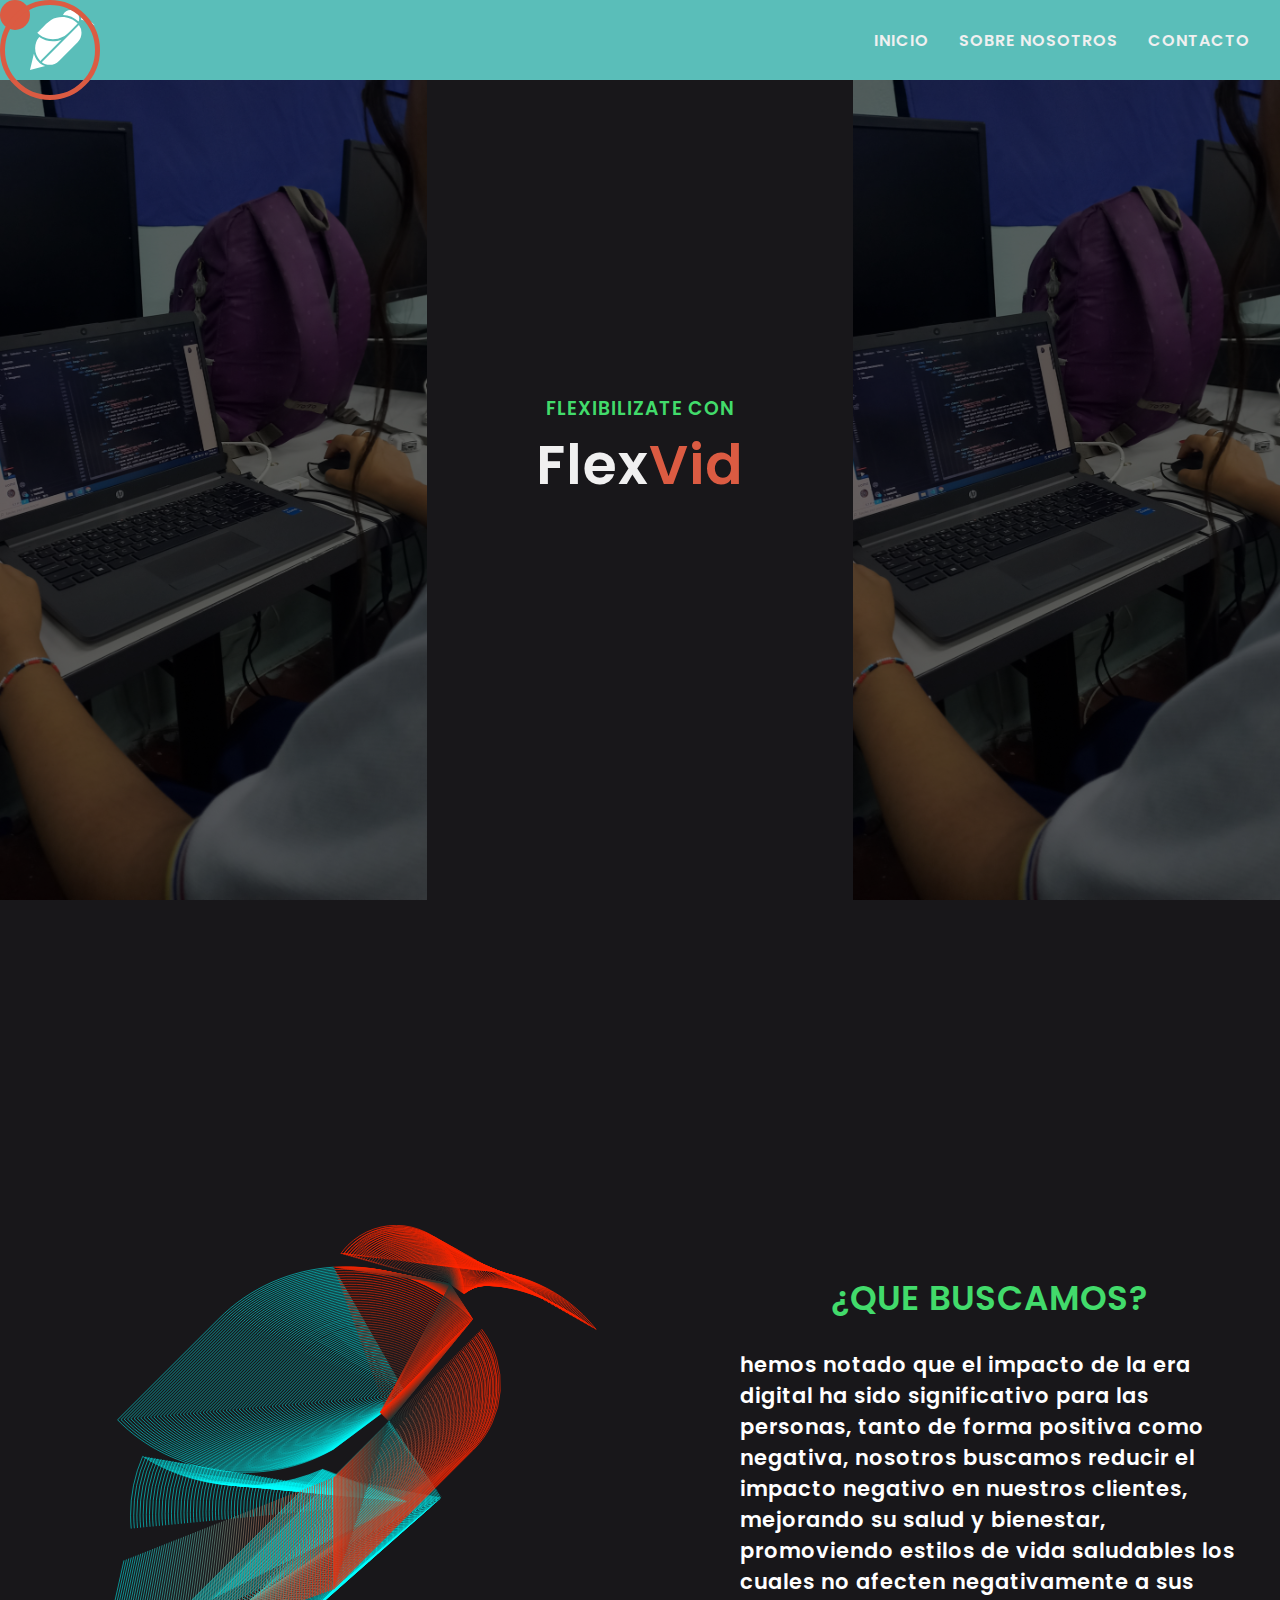
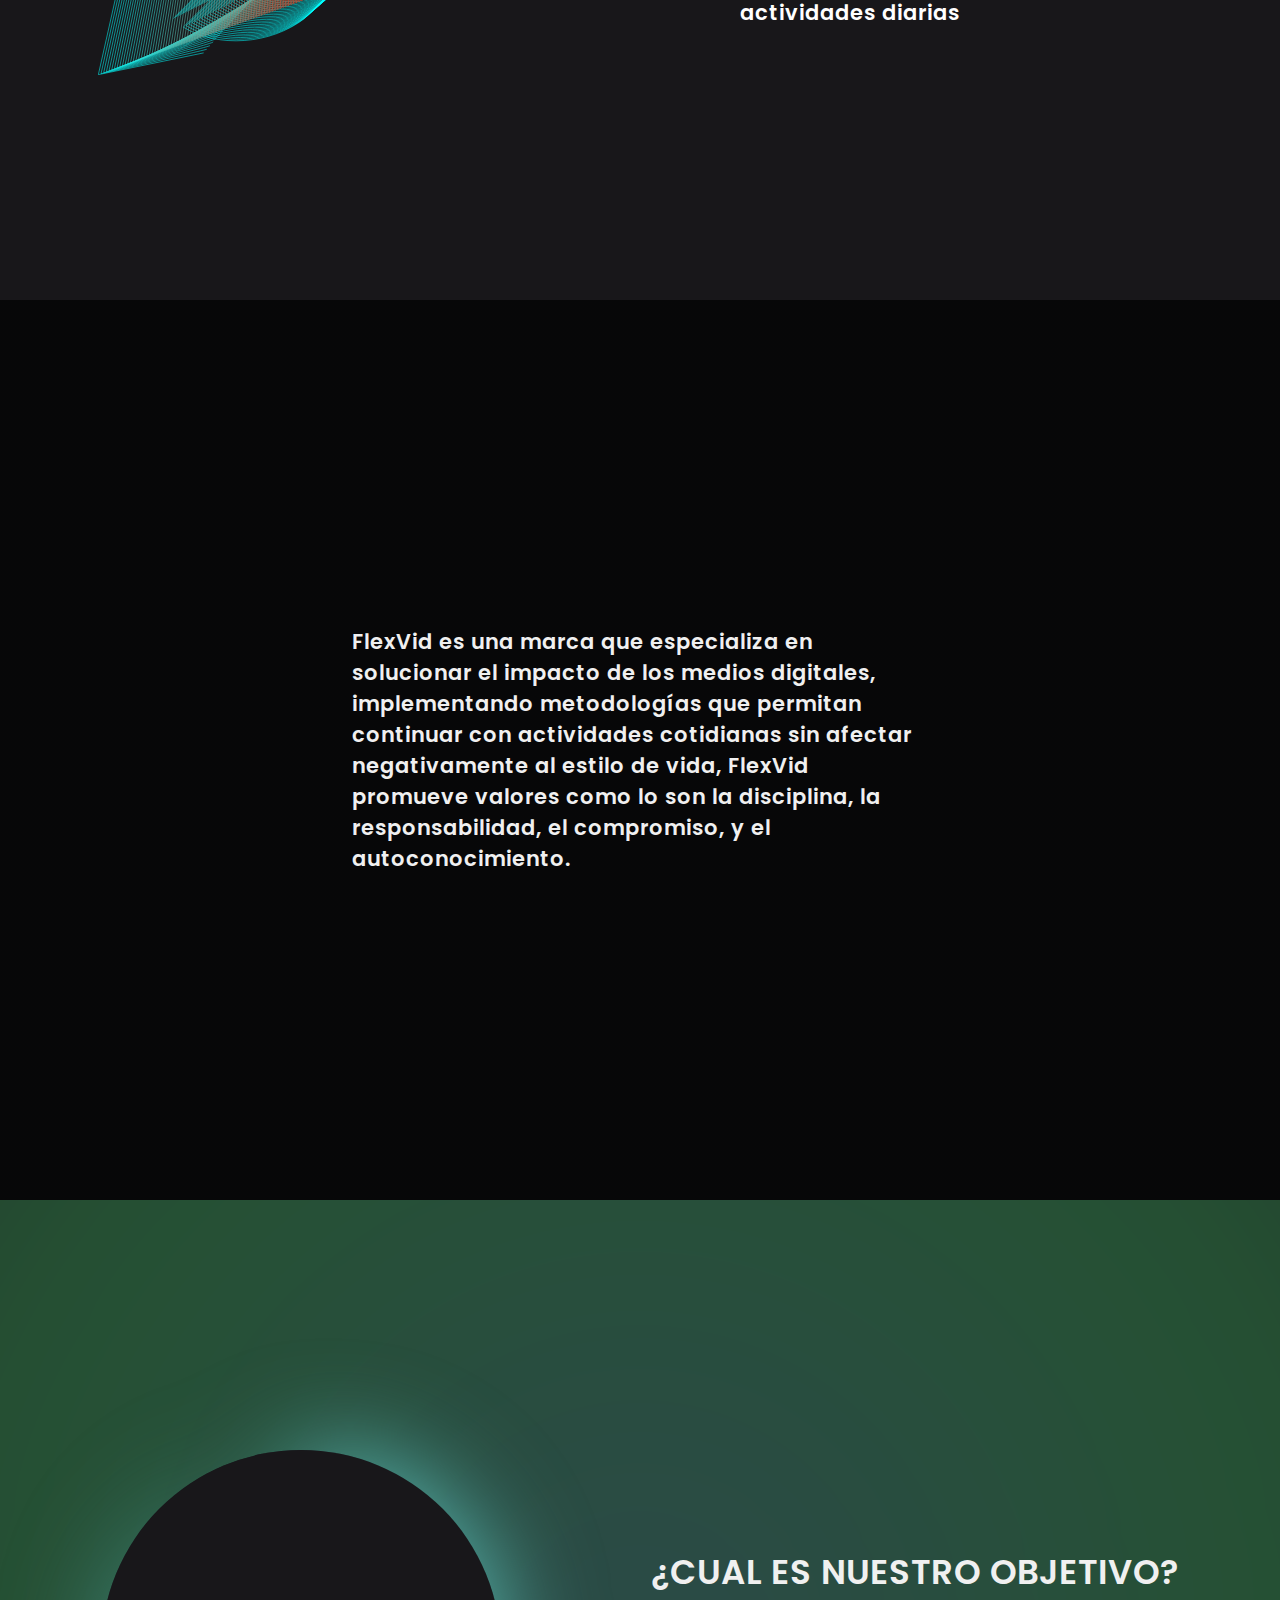
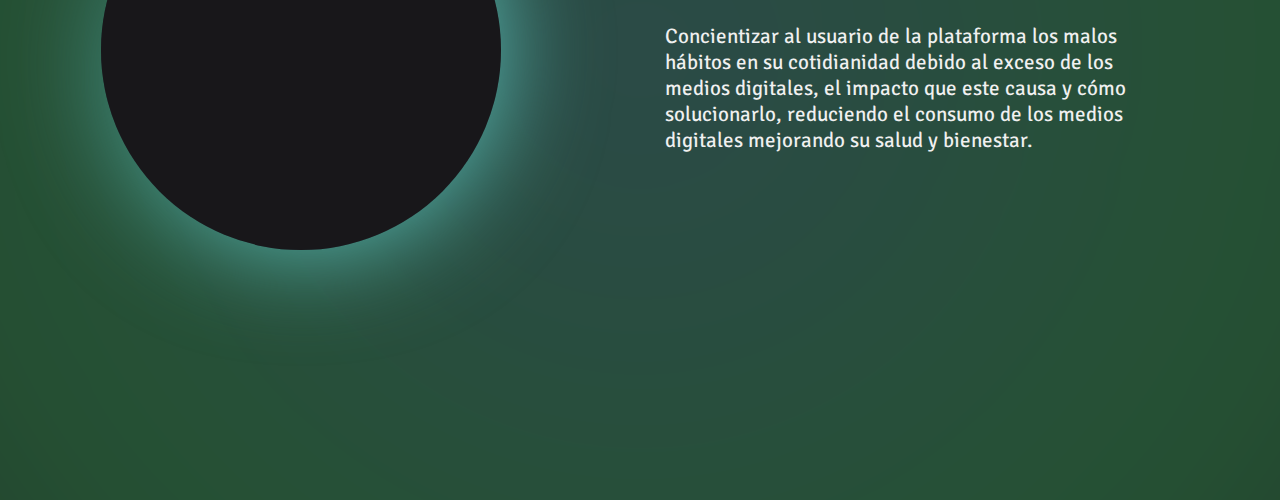
==== commit aad8cb01: "mondongo" ====
--- a/index.html
+++ b/index.html
@@ -15,11 +15,14 @@
     <title>FlexVid</title>
 </head>
 <body>
+    <div class="cursor-outline" id="outline"></div>
+    <div class="cursor" id="cursor"></div>
     <header>
+        <img src="img/icon.svg" alt="">
         <nav>
-            <a href="/" class="weight dark upper">Inicio</a>
-            <a href="sobre_nosotros.html" class="weight dark upper">Sobre Nosotros</a>
-            <a href="contacto.html" class="weight dark upper">Contacto</a>
+            <a href="/" class="weight blank upper">Inicio</a>
+            <a href="sobre_nosotros.html" class="weight blank upper">Sobre Nosotros</a>
+            <a href="contacto.html" class="weight blank upper">Contacto</a>
         </nav>
     </header>
     <section class="sec-1 sec" id="sec-1">
@@ -61,8 +64,24 @@
         <div class="info">
             <h3 class="weight subtitle upper">¿cual es nuestro objetivo?</h3>
             <p class="text">Concientizar al usuario de la plataforma los malos hábitos en su cotidianidad debido al exceso de los medios digitales, el impacto que este causa y cómo solucionarlo, reduciendo el consumo de los medios digitales mejorando su salud y bienestar.</p>
-            <a href="sobre_nosotros.html" class="weight text upper button">sobre nosotros</a>
         </div>
+        <div class="bg-s4" id="bg"></div>
     </section>
+    <script src="script/script.js"></script>
+    <script>
+window.addEventListener("mousemove",e=>{
+    let x = e.clientX
+    let y = e.clientY;
+
+    setTimeout(()=>{
+        outline.style.top = `${y - 50}px`
+        outline.style.left = `${x - 50}px`
+    },50)
+
+    cursor.style.top = `${y - 15}px`
+    cursor.style.left = `${x - 15}px`
+})
+
+    </script>
 </body>
 </html>--- a/css/index.css
+++ b/css/index.css
@@ -1,5 +1,5 @@
 :root{
-    --primary: #42DBD3;
+    --primary: #5abeb9;
     --primary-2: #3b504f;
     --secondary: #42DB6B;
     --acent: #DB5B42;
@@ -18,10 +18,30 @@
 body{
     width: 100%;
     background-color: var(--dark);
+    cursor: none;
 }
 
 /* scrollbar */
 
+.cursor-outline{
+    position: fixed;
+    width: 100px;
+    height: 100px;
+    border-radius: 100%;
+    border: 5px solid var(--acent);
+    z-index: 100000000;
+    pointer-events:none;
+}
+
+.cursor{
+    position: fixed;
+    width: 30px;
+    height: 30px;
+    border-radius: 100%;
+    background-color: var(--acent);
+    z-index: 10000000;
+    pointer-events:none;
+}
 
 ::-webkit-scrollbar{
     background-color: #7a7a7a;
@@ -102,6 +122,10 @@
     z-index: 999;
 }
 
+a{
+    cursor: crosshair;
+}
+
 header{
     width: 100%;
     height: 80px;
@@ -109,9 +133,13 @@
     background-color: var(--primary);
     display: flex;
     align-items: center;
-    justify-content: right;
-    position: relative;
+    justify-content: space-between;
+    position: fixed;
     z-index: 99999;
+}
+
+header img{
+    height: 60px;
 }
 
 header nav{
@@ -167,7 +195,6 @@
 
 .slider img:hover{
     width: 50vh;
-    cursor: crosshair;
     filter: brightness(0.7);
 }
 
@@ -236,6 +263,23 @@
     align-items: center;
     gap: 150px;
     color: var(--white);
+    overflow: hidden;
+    transition: .2s ease;
+    position: relative;
+}
+
+.bg-s4{
+    width: 1920px;
+    height: 1920px;
+    border-radius: 100%;
+    background-image: radial-gradient(var(--primary),var(--secondary),var(--primary-2));
+    filter: blur(100px)
+            opacity(0.3);
+    z-index: 100;
+}
+
+#bg{
+    position: absolute;
 }
 
 .circle{
@@ -248,7 +292,6 @@
     height: 400px;
     z-index: 500;
     transition: .2s ease;
-    cursor: crosshair;
 }
 
 .circle::before{
@@ -299,13 +342,12 @@
     justify-content: center;
     align-items: center;
     gap: 25px;
+    z-index: 150;
 }
 
 .info .text{
     width: 500px;
 }
-
-/* sobre nosotros */
 
 /* formulario */
 
@@ -469,7 +511,6 @@
     outline: none;
     padding: 9px 25px;
     background-color: #fff;
-    cursor: pointer;
     font-size: 0.9rem;
     border-radius: 4px;
     font-weight: 600;
@@ -517,7 +558,6 @@
     transition: .5s color ease;
     overflow: hidden;
     z-index: 999;
-    cursor: crosshair;
 }
 
 .p-co::after{
@@ -587,7 +627,6 @@
     object-fit: fill;
     transition: .2s ease;
     border-radius: 50% 0% 50% 0%;
-    cursor: crosshair;
 }
 
 .cont-p-img:hover .p-img{
@@ -611,6 +650,9 @@
     overflow: hidden;
     position: relative;
     padding: 25px;
+    background-image: url("../img/bg-cont.svg");
+    background-repeat: no-repeat;
+    background-size: cover;
 }
 
 .slider-3d{
@@ -775,7 +817,6 @@
     outline: none;
     padding: 9px 25px;
     background-color: #fff;
-    cursor: pointer;
     font-size: 0.9rem;
     border-radius: 4px;
     font-weight: 600;
@@ -805,10 +846,12 @@
     height: 100vh;
     display: flex;
     justify-content: center;
-    align-items: center;
+    align-items: center;    
+    background-color: #00000073;
     flex-direction: column;
     gap: 100px;
-    margin-bottom: 80px;
+    margin-bottom: 50px;
+    overflow: hidden;
 }
 
 .q-f img{
@@ -860,7 +903,7 @@
     align-items: center;
     flex-direction: column;
     gap: 80px;
-    margin-bottom: 80px;
+    margin-bottom: 50px;
 }
 
 .c{
@@ -881,6 +924,7 @@
     background-color: var(--dark);
     border-radius: 100%;
     z-index: 300;
+    transition: .2s ease;
 }
 
 .c::before{
@@ -891,6 +935,16 @@
     border-radius: 100%;
     filter: blur(10px);
     z-index: 250;
+    transition: .2s ease;
+}
+
+.c:hover::before{
+    filter: blur(30px);
+}
+
+.c:hover::after{
+    width: 0;
+    height: 0;
 }
 
 .c p{
@@ -908,6 +962,20 @@
 
 .c3::before{
     background-color: var(--acent);
+}
+
+.info-c p{
+    transition: .2s ease;
+}
+
+.tc-1:hover{
+    color: var(--primary);
+}
+.tc-2:hover{
+    color: var(--secondary);
+}
+.tc-3:hover{
+    color: var(--acent);
 }
 
 .container-col{
@@ -977,11 +1045,10 @@
 
 .info-f{
     width: 100%;
-    height: 100vh;
-    display: flex;
-    justify-content: center;
-    align-items: center;
-    gap: 60px;
+    height: 80vh;
+    display: flex;
+    justify-content: space-between;
+    align-items: center;
     padding: 60px;
 }
 
@@ -993,7 +1060,6 @@
     align-items: center;
     position: relative;
     overflow: hidden;
-    cursor: crosshair;
 }
 
 
@@ -1050,12 +1116,12 @@
     gap: 25px;
     background-color: var(--dark-2);
     position: absolute;
-    top: -750px;
+    top: -1100px;
     transition: .5s ease;
 }
 
 .target-f:hover .img-f .inf-f{
-    top: -50px;
+    top: -250px;
 }
 
 .target-f:hover .img-f .img-1{
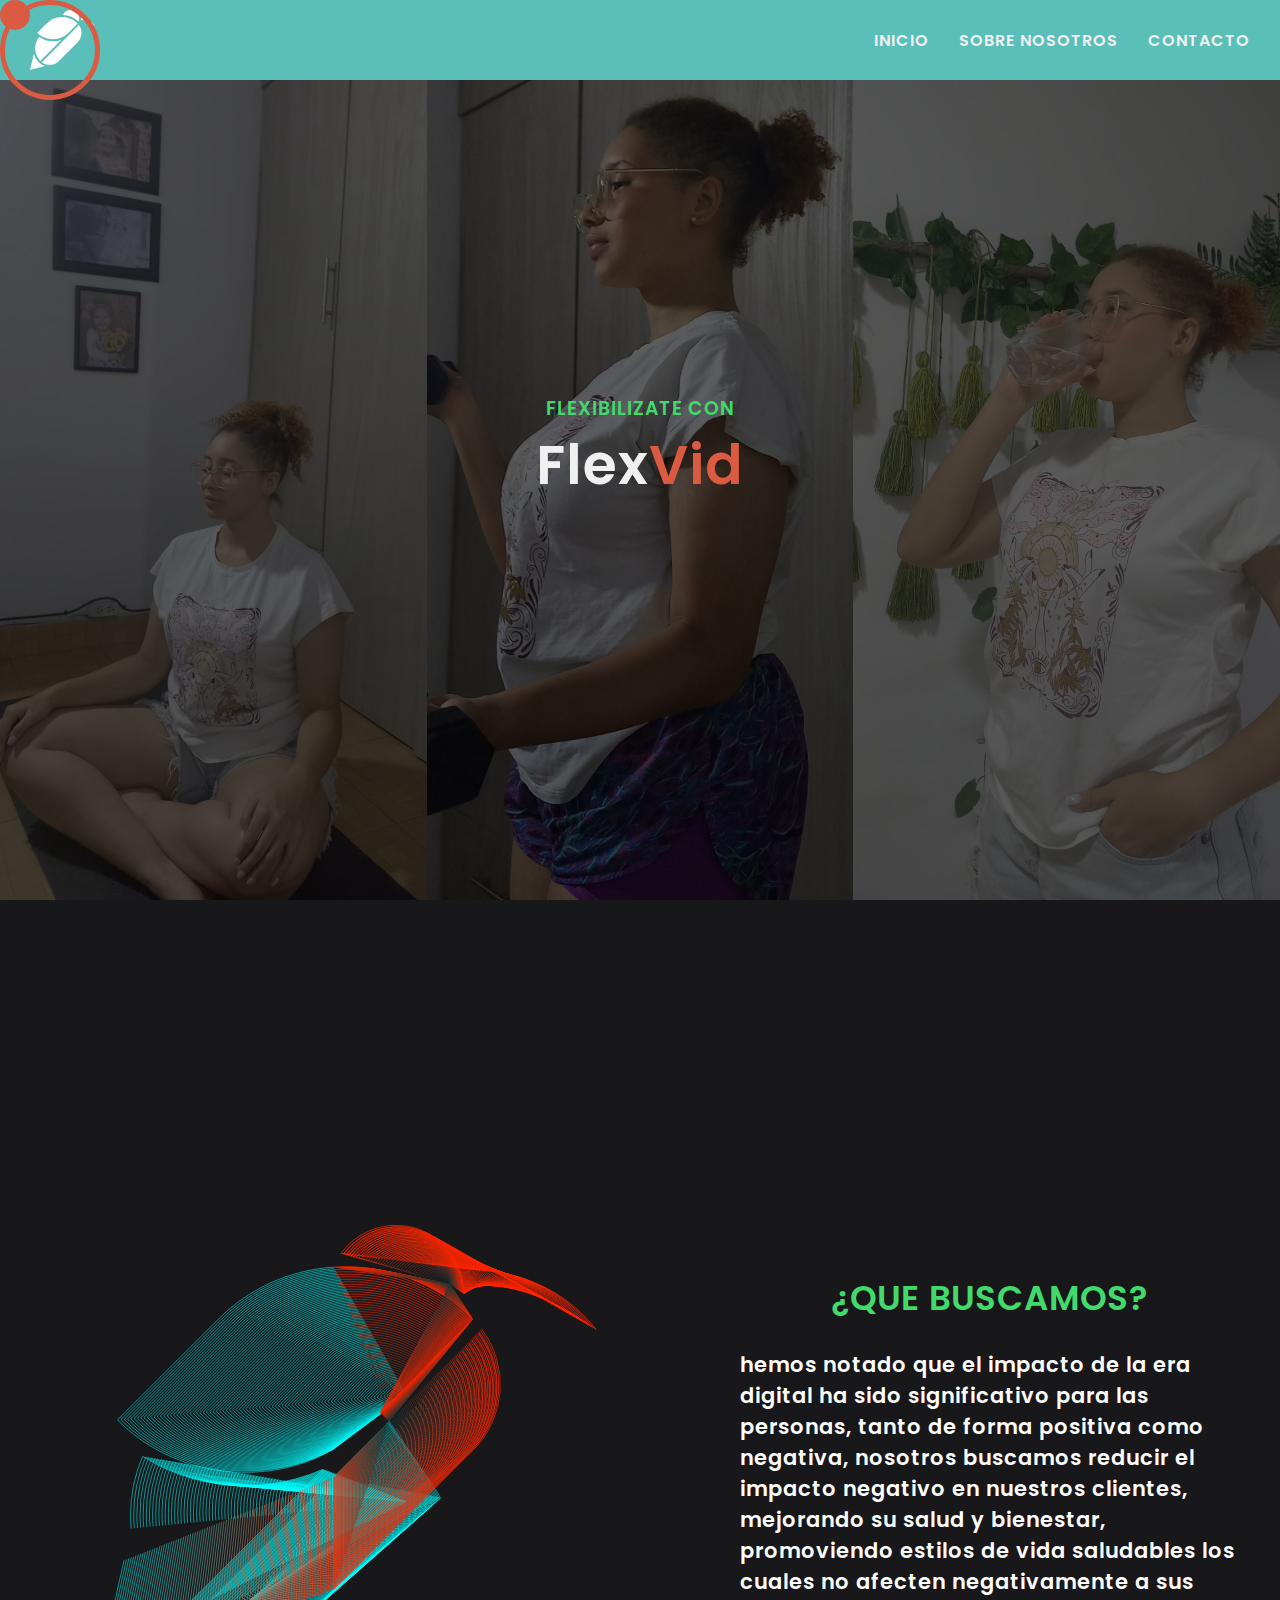
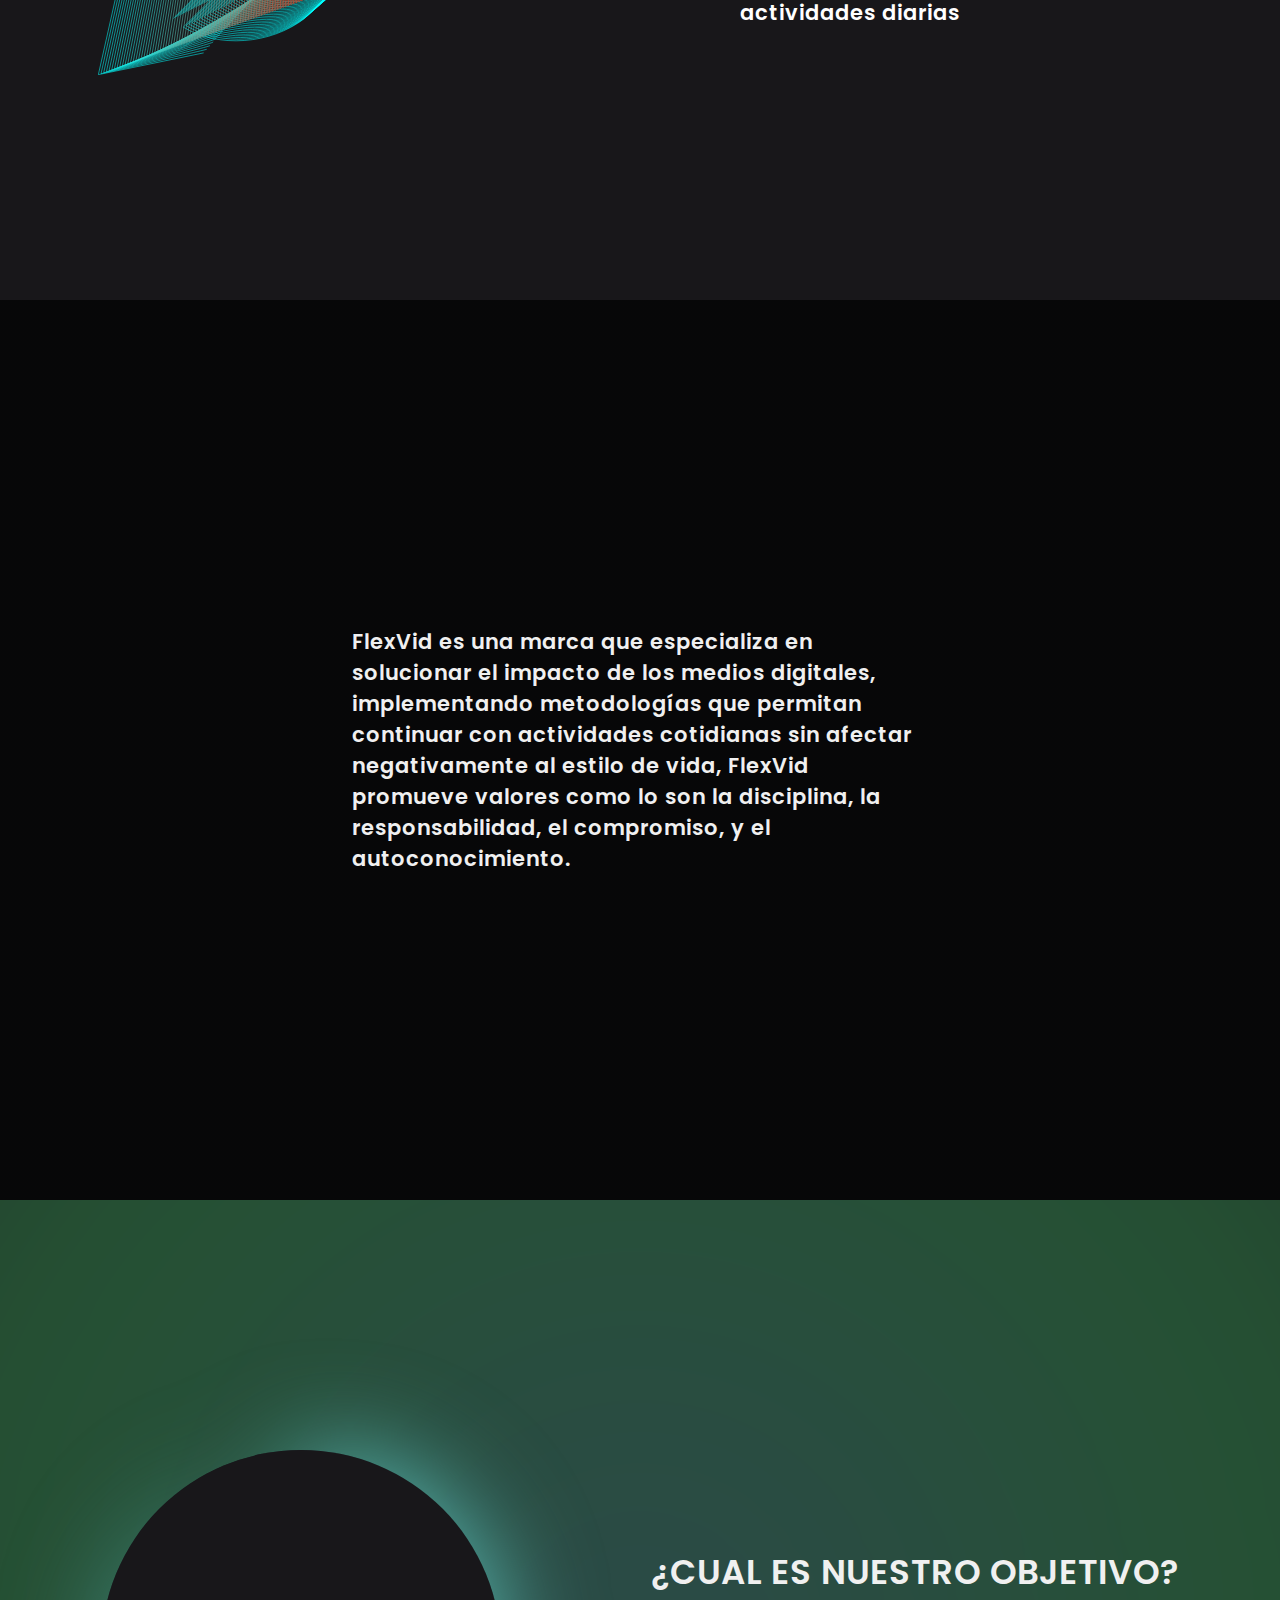
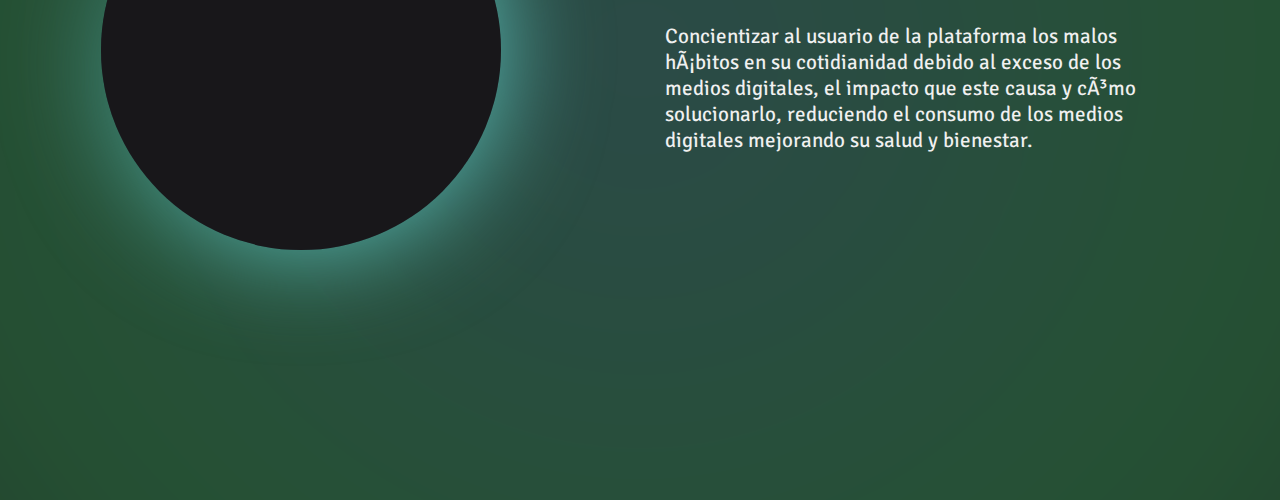
==== commit 839577c9: "mondongo" ====
--- a/index.html
+++ b/index.html
@@ -20,16 +20,16 @@
     <header>
         <img src="img/icon.svg" alt="">
         <nav>
-            <a href="/" class="weight blank upper">Inicio</a>
+            <a href="index.html" class="weight blank upper">Inicio</a>
             <a href="sobre_nosotros.html" class="weight blank upper">Sobre Nosotros</a>
             <a href="contacto.html" class="weight blank upper">Contacto</a>
         </nav>
     </header>
     <section class="sec-1 sec" id="sec-1">
         <div class="slider">
-            <img src="img/init.jpg" alt="">
-            <img src="img/init2.png" alt="">
-            <img src="img/init.jpg" alt="">
+            <img src="img/init-1.jpg" alt="">
+            <img src="img/init-2.jpg" alt="">
+            <img src="img/init-3.jpg" alt="">
         </div>
         <div class="container">
             <h3 class="weight secondary">FLEXIBILIZATE CON</h3>
@@ -50,7 +50,7 @@
             <p class="weight text top blank">
                 FlexVid es una marca que especializa en
                 solucionar el impacto de los medios digitales,
-                implementando metodologías que permitan
+                implementando metodologí­as que permitan
                 continuar con actividades cotidianas sin afectar
                 negativamente al estilo de vida, FlexVid
                 promueve valores como lo son la disciplina, la
@@ -63,25 +63,22 @@
         <div class="circle"></div>
         <div class="info">
             <h3 class="weight subtitle upper">¿cual es nuestro objetivo?</h3>
-            <p class="text">Concientizar al usuario de la plataforma los malos hábitos en su cotidianidad debido al exceso de los medios digitales, el impacto que este causa y cómo solucionarlo, reduciendo el consumo de los medios digitales mejorando su salud y bienestar.</p>
+            <p class="text">Concientizar al usuario de la plataforma los malos hÃ¡bitos en su cotidianidad debido al exceso de los medios digitales, el impacto que este causa y cÃ³mo solucionarlo, reduciendo el consumo de los medios digitales mejorando su salud y bienestar.</p>
         </div>
         <div class="bg-s4" id="bg"></div>
     </section>
     <script src="script/script.js"></script>
     <script>
-window.addEventListener("mousemove",e=>{
-    let x = e.clientX
+const sec4 = document.getElementById("sec-4");
+
+sec4.addEventListener("mousemove", e => {
     let y = e.clientY;
+    let x = e.clientX;
+    const bg = document.getElementById("bg");
 
-    setTimeout(()=>{
-        outline.style.top = `${y - 50}px`
-        outline.style.left = `${x - 50}px`
-    },50)
-
-    cursor.style.top = `${y - 15}px`
-    cursor.style.left = `${x - 15}px`
-})
-
+    bg.style.top = `${y - 960}px`;
+    bg.style.left = `${x - 960}px`;
+});
     </script>
 </body>
 </html>--- a/css/index.css
+++ b/css/index.css
@@ -843,7 +843,7 @@
 
 .q-f{
     width: 100%;
-    height: 100vh;
+    height: 105vh;
     display: flex;
     justify-content: center;
     align-items: center;    
@@ -990,6 +990,8 @@
 .color{
     display: flex;
     gap: 80px;
+    justify-content: center;
+    align-items: center;
 }
 
 .color p{
@@ -1121,7 +1123,7 @@
 }
 
 .target-f:hover .img-f .inf-f{
-    top: -250px;
+    top: calc(50% - 300px);
 }
 
 .target-f:hover .img-f .img-1{
